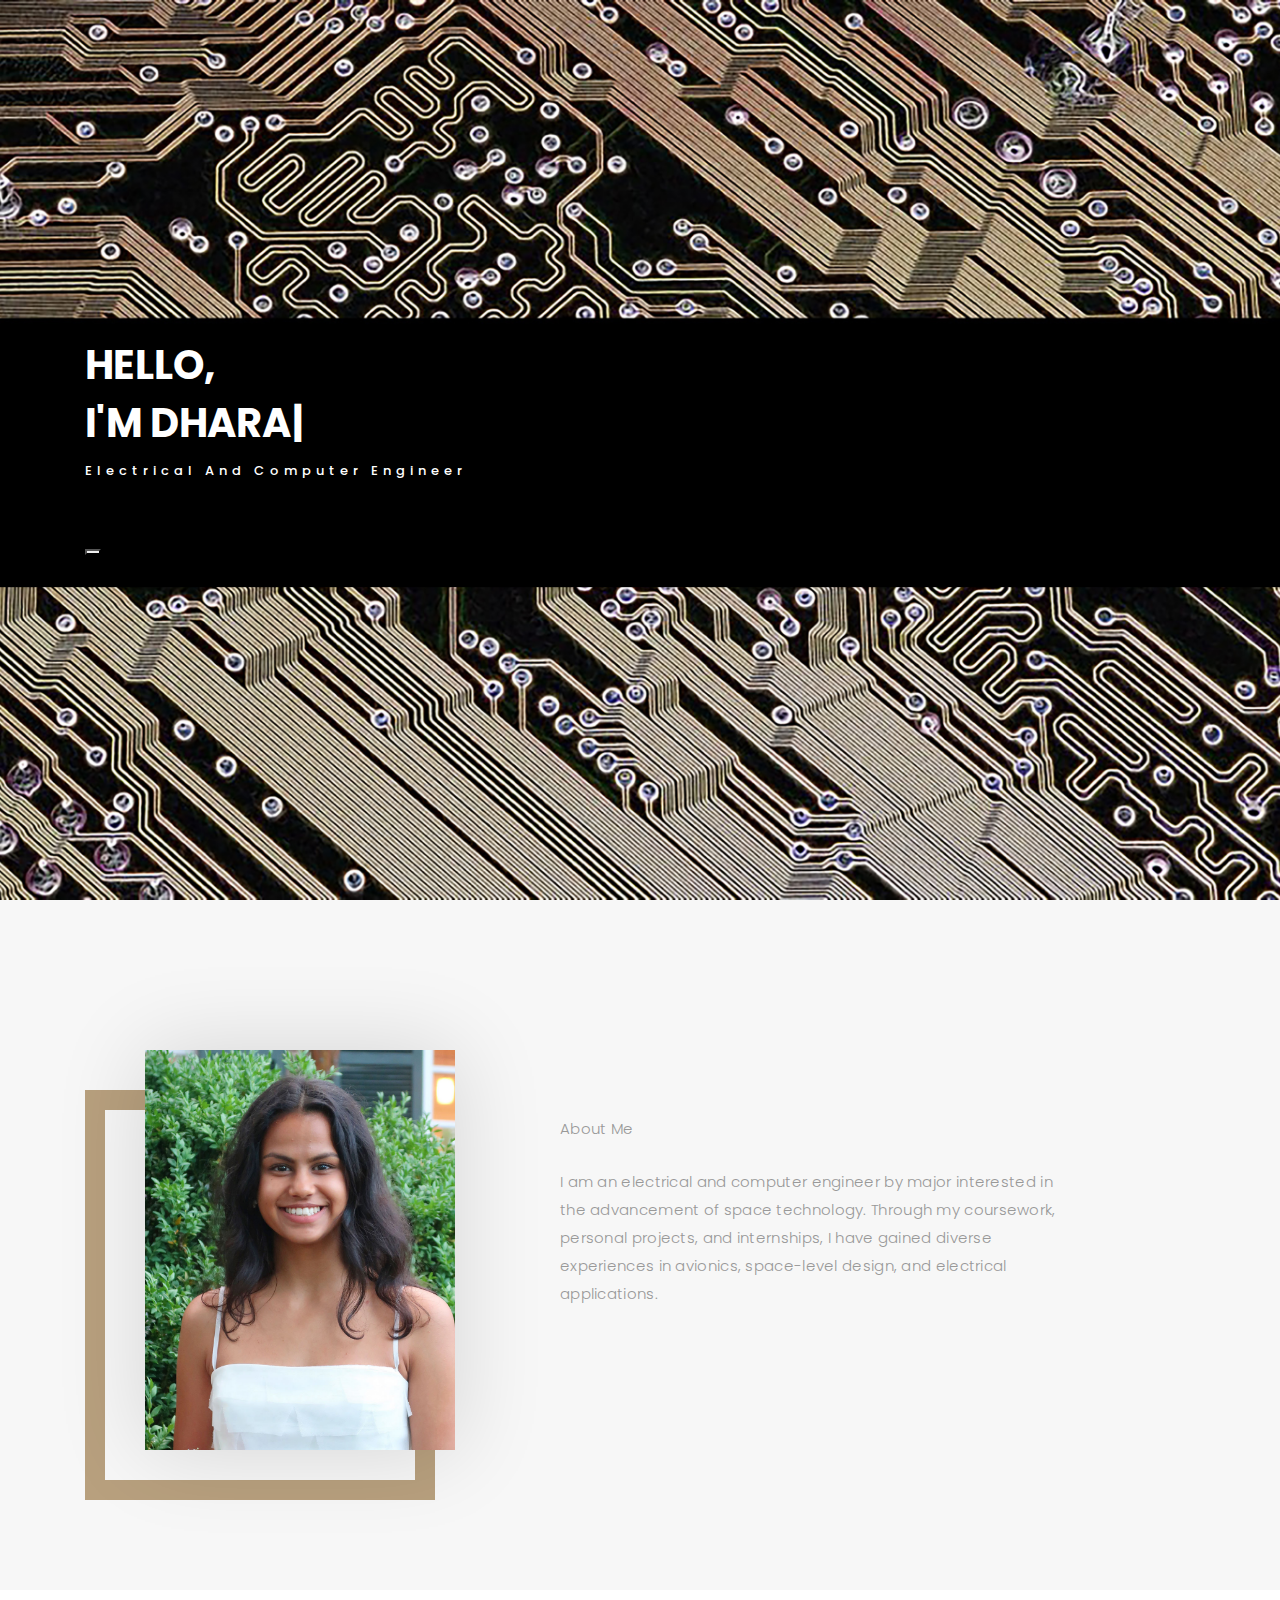
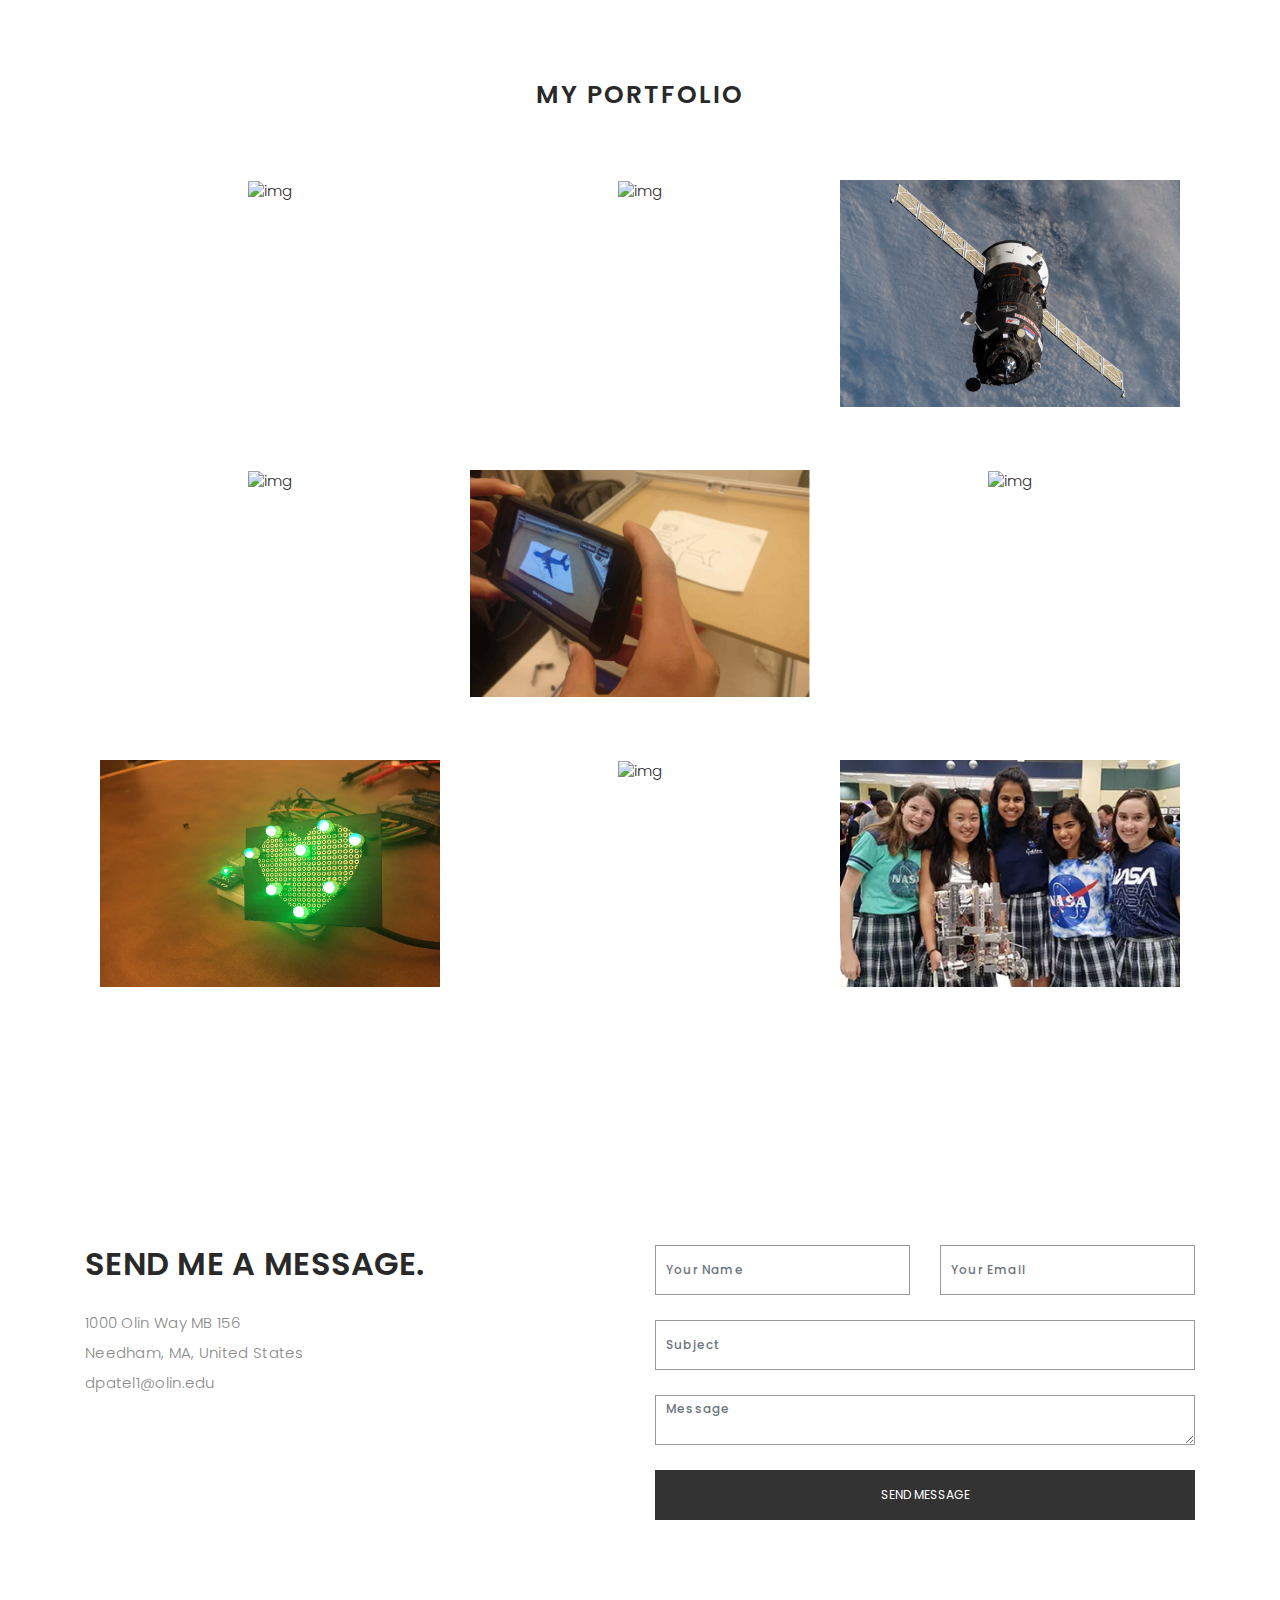
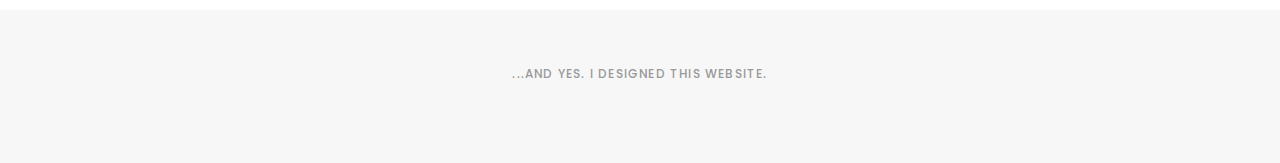
==== docs/index.html @ 44b76f86 "domain test" ====
<!DOCTYPE html>
<html lang="en">

<head>
  <!-- meta -->
  <meta charset="utf-8">
  <meta content="width=device-width, initial-scale=1.0" name="viewport">

  <title>Dhara Patel's Portfolio</title>
  <meta content="" name="keywords">
  <meta content="" name="description">

  <!-- Google Fonts -->
  <link href="https://fonts.googleapis.com/css?family=Poppins:300,300i,400,400i,500,500i,600,600i,700,700i|Playfair+Display:400,400i,700,700i,900,900i" rel="stylesheet">

  <!-- Bootstrap CSS File -->
  <link href="lib/bootstrap/css/bootstrap.min.css" rel="stylesheet">

  <!-- Libraries CSS Files -->
  <link href="lib/owlcarousel/assets/owl.carousel.min.css" rel="stylesheet">
  <link href="lib/magnific-popup/magnific-popup.css" rel="stylesheet">
  <link href="lib/hover/hover.min.css" rel="stylesheet">

  <!-- Main Stylesheet File -->
  <link href="css/style.css" rel="stylesheet">

  <!-- Responsive css -->
  <link href="css/responsive.css" rel="stylesheet">

  <!-- Favicon -->
  <link rel="shortcut icon" href="images/favicon.png">
</head>

<body>

  <!-- start section navbar -->
  <nav id="main-nav">
    <div class="row">
      <div class="container">

        <div class="responsive"><img src="images/logo.png"></img></div>

        <ul class="nav-menu list-unstyled">
          <li><a href="#header" class="smoothScroll">Home</a></li>
          <li><a href="#about" class="smoothScroll">About</a></li>
          <li><a href="#portfolio" class="smoothScroll">Portfolio</a></li>
          <li><a href="#contact" class="smoothScroll">Contact</a></li>
        </ul>

      </div>
    </div>
  </nav>
  <!-- End section navbar -->


  <!-- start section header -->
  <div id="header" class="home">

    <div class="container">
      <div class="header-content">
        <h1>Hello, </h1>
        <h1>I'm <span class="typed"></span></h1>
        <p>Electrical and Computer Engineer</p>

        <div class="services-block">
          <button href="https://www.linkedin.com/in/dhara-p/"><i class="ion-social-linkedin-outline"></i></button>
          <a href="https://github.com/dharaspatel"><i class="ion-social-github-outline"></i></a>
          <a href="https://documentcloud.adobe.com/link/track?uri=urn%3Aaaid%3Ascds%3AUS%3Ab0d28878-2966-45ad-b825-ef24bbb6a9dd"><i class="ion-ios-paper-outline"></i></a>

        </div>
      </div>
    </div>
  </div>
  <!-- End section header -->


  <!-- start section about us -->
  <div id="about" class="paddsection">
    <div class="container">
      <div class="row justify-content-between">

        <div class="col-lg-4 ">
          <div class="div-img-bg">
            <div class="about-img">
              <img src="images/me.jpg" class="img-responsive" alt="me">
            </div>
          </div>
        </div>

        <div class="col-lg-7">
          <div class="about-descr">
            <p class="separator2">About Me</p>
            <p class="separator">I am an electrical and computer engineer by major interested in the
                                 advancement of space technology. Through my coursework, personal
                                 projects, and internships, I have gained diverse experiences in
                                 avionics, space-level design, and electrical applications.</p>
          </div>
        </div>
      </div>
    </div>
  </div>
  <!-- end section about us -->


  <!-- start section portfolio -->
  <div id="portfolio" class="text-center paddsection">

    <div class="container">
      <div class="section-title text-center">
        <h2>My Portfolio</h2>
      </div>
    </div>

    <div class="container">
      <div class="row">
        <div class="col-md-12">


          <div class="portfolio-container">

            <div class="col-lg-4 col-md-6 portfolio-thumbnail all branding uikits webdesign">
              <a class="popup-img" href="images/oem.jpg">
                <img src="images/oem.jpg" alt="img">
              </a>
            </div>

            <div class="col-lg-4 col-md-6 portfolio-thumbnail all mockups uikits photography">
              <a class="popup-img" href="images/thinsat.jpg">
                <img src="images/thinsat.jpg"  alt="img">
              </a>
            </div>

            <div class="col-lg-4 col-md-6 portfolio-thumbnail all branding webdesig photographyn">
              <a class="popup-img" href="images/lessons.jpg">
                <img src="images/lessons.jpg" alt="img">
              </a>
            </div>

            <div class="col-lg-4 col-md-6 portfolio-thumbnail all mockups webdesign photography">
              <a class="popup-img" href="images/vandi.jpg">
                <img src="images/vandi.jpg" alt="img">
              </a>
            </div>

            <div class="col-lg-4 col-md-6 portfolio-thumbnail all branding uikits photography">
              <a class="popup-img" href="images/beamprint.jpg">
                <img src="images/beamprint2.jpg" alt="img">
              </a>
            </div>

            <div class="col-lg-4 col-md-6 portfolio-thumbnail all mockups uikits webdesign">
              <a class="popup-img" href="images/dancingPy.jpg">
                <img src="images/dancingPy.jpg" alt="img">
              </a>
            </div>

            <div class="col-lg-4 col-md-6 portfolio-thumbnail all mockups uikits webdesign">
              <a class="popup-img" href="images/heart.jpg">
                <img src="images/heart.jpg" alt="img">
              </a>
            </div>

            <div class="col-lg-4 col-md-6 portfolio-thumbnail all mockups uikits webdesign">
              <a class="popup-img" href="images/heart.jpg">
                <img src="images/fisk.jpg" alt="img">
              </a>
            </div>

            <div class="col-lg-4 col-md-6 portfolio-thumbnail all mockups uikits webdesign">
              <a class="popup-img" href="images/first.jpg">
                <img src="images/first.jpg" alt="img">
              </a>
            </div>

          </div>
        </div>
      </div>
    </div>

  </div>
  <!-- End section portfolio -->


  <!-- start sectoion contact -->
  <div id="contact" class="paddsection">
    <div class="container">
      <div class="contact-block1">
        <div class="row">

          <div class="col-lg-6">
            <div class="contact-contact">

              <h2 class="mb-30">SEND ME A MESSAGE.</h2>

              <ul class="contact-details">
                <li><span>1000 Olin Way MB 156</span></li>
                <li><span>Needham, MA, United States</span></li>
                <li><span>dpatel1@olin.edu</span></li>
              </ul>

            </div>
          </div>

          <div class="col-lg-6">
            <form action="" method="post" role="form" class="contactForm">
              <div class="row">

                <div id="sendmessage">Your message has been sent. I look forward to getting in touch.</div>
                <div id="errormessage">Please reload and try again.</div>

                <div class="col-lg-6">
                  <div class="form-group contact-block1">
                    <input type="text" name="name" class="form-control" id="name" placeholder="Your Name" data-rule="minlen:4" data-msg="Please enter at least 4 chars" />
                    <div class="validation"></div>
                  </div>
                </div>

                <div class="col-lg-6">
                  <div class="form-group">
                    <input type="email" class="form-control" name="email" id="email" placeholder="Your Email" data-rule="email" data-msg="Please enter a valid email" />
                    <div class="validation"></div>
                  </div>
                </div>

                <div class="col-lg-12">
                  <div class="form-group">
                    <input type="text" class="form-control" name="subject" id="subject" placeholder="Subject" data-rule="minlen:4" data-msg="Please enter at least 8 chars of subject" />
                    <div class="validation"></div>
                  </div>
                </div>

                <div class="col-lg-12">
                  <div class="form-group">
                    <textarea class="form-control" name="message" rows="12" data-rule="required" data-msg="Please write something for us" placeholder="Message"></textarea>
                    <div class="validation"></div>
                  </div>
                </div>

                <div class="col-lg-12">
                  <input type="submit" class="btn btn-defeault btn-send" value="Send message">
                </div>

              </div>
            </form>
          </div>
        </div>
      </div>
    </div>
  </div>
  <!-- start sectoion contact -->


  <!-- start section footer -->
  <div id="footer" class="text-center">
    <div class="container">
          <p>...and yes. I designed this website.
      </div>

    </div>
  </div>
  <!-- End section footer -->

  <!-- JavaScript Libraries -->
  <script src="lib/jquery/jquery.min.js"></script>
  <script src="lib/jquery/jquery-migrate.min.js"></script>
  <script src="lib/bootstrap/js/bootstrap.bundle.min.js"></script>
  <script src="lib/typed/typed.js"></script>
  <script src="lib/owlcarousel/owl.carousel.min.js"></script>
  <script src="lib/magnific-popup/magnific-popup.min.js"></script>
  <script src="lib/isotope/isotope.pkgd.min.js"></script>

  <!-- Contact Form JavaScript File -->
  <script src="contactform/contactform.js"></script>

  <!-- Template Main Javascript File -->
  <script src="js/main.js"></script>

</body>

</html>
---- docs/css/style.css ----
/*
  Theme Name: Folio
  Theme URL: https://bootstrapmade.com/folio-bootstrap-portfolio-template/
  Author: BootstrapMade.com
  Author URL: https://bootstrapmade.com
*/

/*  General Styling
/*-----------------------------------------------------------------------------------*/

body {
  background: #ffffff;
  color: #898989;
  font-family: 'Poppins', helvetica;
  font-size: 15px;
  font-weight: 300;
  line-height: 20px;
  letter-spacing: 0.02em;
  overflow-x: hidden;
  margin: 0 auto;
  padding: 0;
  -moz-box-sizing: border-box;
  -ms-box-sizing: border-box;
  -o-box-sizing: border-box;
  -webkit-box-sizing: border-box;
  box-sizing: border-box;
}

h1, h2, h3, h4, h5, h6 {
  margin: 0;
}

h2 {
  color: #292929;
  font-weight: 600;
}

h4 {
  color: #292929;
  font-size: 14px;
  font-weight: 600;
}

a {
  color: #292929;
  text-decoration: none !important;
  -moz-transition: all 0.5s ease-in-out 0s;
  -ms-transition: all 0.5s ease-in-out 0s;
  -o-transition: all 0.5s ease-in-out 0s;
  -webkit-transition: all 0.5s ease-in-out 0s;
  transition: all 0.5s ease-in-out 0s;
}

a:hover {
  -moz-transition: all 0.5s ease-in-out 0s;
  -ms-transition: all 0.5s ease-in-out 0s;
  -o-transition: all 0.5s ease-in-out 0s;
  -webkit-transition: all 0.5s ease-in-out 0s;
  transition: all 0.5s ease-in-out 0s;
}

a:hover, a:focus {
  color: #b8a07e;
  text-decoration: underline;
}

nav ul li a {
  padding: 2px 0 0 0;
  position: relative;
  display: block;
  font-size: 12px;
  color: #999999;
  letter-spacing: 0.1em;
  font-weight: 500;
  line-height: 14px;
  text-transform: uppercase;
  -moz-transition: all 0.5s ease-in-out 0s;
  -ms-transition: all 0.5s ease-in-out 0s;
  -o-transition: all 0.5s ease-in-out 0s;
  -webkit-transition: all 0.5s ease-in-out 0s;
  transition: all 0.5s ease-in-out 0s;
}

p {
  margin: 25px 0;
  padding: 0;
  font-size: 15px;
  color: #999999;
  line-height: 28px;
}

::-moz-selection {
  background: #b8a07e;
  color: #fff;
}

::selection {
  background: #b8a07e;
  color: #fff;
}

.btn {
  background: #333;
  border: medium none;
  border-radius: 0;
  color: #fff;
  font-size: 12px;
  height: 50px;
  line-height: 50px;
  padding: 0 30px;
  text-transform: uppercase;
}

.btn:hover, .btn:focus {
  color: #fff;
}

.padDiv {
  padding: 30px 20px;
}

.section-title {
  margin-bottom: 70px;
}

.section-title h2 {
  font-size: 25px;
  letter-spacing: 2px;
  text-transform: uppercase;
}

.form-control {
  background-color: transparent;
  border: 1px solid #999;
  border-radius: 0;
  color: #999999;
  font-size: 12px;
  font-weight: 500;
  height: 50px;
  letter-spacing: 0.1em;
  padding-left: 10px;
  margin: 0 0 25px 0;
  line-height: 14px;
  
}

.form-control:focus {
  box-shadow: none;
  outline: 0 none;
}

.paddsection {
  padding-top: 90px;
  padding-bottom: 90px;
}

.paddsections {
  padding-top: 90px;
  padding-bottom: 90px !important;
}

.hvr-shutter-in-horizontal::before {
  background: #333;
}

.hvr-shutter-in-horizontal:hover {
  background: #b8a07e;
}

.mb-30 {
  margin-bottom: 30px;
}

/*-----------------------------------------------------------------------------------*/
/*  Navbar Top
/*-----------------------------------------------------------------------------------*/

nav {
  position: fixed;
  background: #fff;
  z-index: 1000;
  width: 100%;
  padding: 20px;
  display: none;
  -webkit-box-shadow: 0px 2px 92px 0px rgba(0, 0, 0, 0.18);
  -moz-box-shadow: 0px 2px 92px 0px rgba(0, 0, 0, 0.18);
  box-shadow: 0px 2px 92px 0px rgba(0, 0, 0, 0.18);
}

.nav-menu {
  float: right;
  line-height: 32px;
  margin-bottom: 0;
  padding-top: 16px;
}

nav ul li {
  float: left;
  margin-right: 15px;
  font-family: 'Poppins', sans-serif;
  font-size: 14px;
  margin-left: 40px;
}

nav ul li a {
  padding: 2px 0 0 0;
  position: relative;
  display: block;
  font-size: 14px;
  color: #999999;
  font-family: 'Poppins', helvetica;
  font-weight: 500;
  line-height: 16px;
  text-transform: uppercase;
  letter-spacing: 0.02em;
  text-transform: capitalize;
}

.logo {
  float: left;
}

.logo img {
  width: 100px;
  height: 50px;
}

.responsive {
  display: none;
  font-size: 23px;
}

.active {
  color: #afafaf;
}

/*----------------------------------------------------------------------------------*/
/*  Header
/*-----------------------------------------------------------------------------------*/

#header {
  background: url("../images/home-bg.jpg") repeat scroll center center / cover;
  height: 100vh;
  width: 100%;
}


#header .header-content {
  height: 100vh;
  text-align: left;
  width: 100%;
  display: flex;
  justify-content: center;
  flex-direction: column;
}

.header-content h1 {
  font-size: 40px;
  font-weight: 700;
  margin-bottom: 10px;
  text-transform: uppercase;
  color: #fff;
}

.header-content p {
  font-size: 13px;
  letter-spacing: 5px;
  margin-top: 0;
  margin-bottom: 30px;
  text-transform: capitalize;
  color: #fff;
  font-weight: 500;
}

.header-content .list-social li {
  float: left;
  margin-right: 20px;
}

.header-content .list-social li i {
  color: #fff;
  font-size: 15px;
}

/*-----------------------------------------------------------------------------------*/
/*  Aout-us
/*-----------------------------------------------------------------------------------*/

#about {
  width: 100%;
  height: auto;
  background: #f7f7f7;
  padding-top: 190px;
}

#about .div-img-bg {
  padding-bottom: 30px;
  border: 20px solid #b8a07e;
}

#about .div-img-bg .about-img img {
  width: 100%;
  box-shadow: 0px 0px 85px 0px rgba(0, 0, 0, 0.14);
  margin-top: -60px;
  margin-left: 40px;
  height: 400px;
  object-fit: cover;
}

#about .about-descr .p-heading {
  font-family: 'Playfair Display', serif;
  font-size: 28px;
  text-align: left;
}

#about .about-descr .separator {
  max-width: 80%;
  margin-bottom: 0;
  text-align: left;
}

/*-----------------------------------------------------------------------------------*/
/*   Services
/*-----------------------------------------------------------------------------------*/

#services {
  background: #f7f7f7;
  position: relative;
  padding-bottom: 80px;
}

.owl-item {
  float: left;
}
.services-block span {
  margin: 10px 0;
  position: relative;
  font-size: 13px;
  color: #292929;
  letter-spacing: 0.1em;
  font-weight: 500;
  text-transform: uppercase;
  display: block;
}

.services-block .separator {
  margin: 0;
  font-size: 13px;
  line-height: 22px;
}

.services-block i {
  font-size: 44px;
  color: #b8a07e;
  line-height: 44px;
}


.services-carousel  .owl-stage-outer {
  overflow: hidden;
}

.services-carousel .owl-dots {
  margin-top: 5px;
  text-align: center;
}

.services-carousel .owl-dot {
  display: inline-block;
  margin: 0 5px;
  width: 12px !important;
  height: 12px !important;
  border-radius: 50%;
  border: 0;
  padding: 0 !important;
  background-color: #ddd;
  cursor: pointer;
}

.services-carousel .owl-dot.active {
  background-color: #b8a07e;
}

.owl-nav {
  display: none;
}


/*-----------------------------------------------------------------------------------*/
/*  Portfolio
/*-----------------------------------------------------------------------------------*/

#portfolio {
  position: relative;
  padding-bottom: 50px;
}

#portfolio .portfolio-list {
  margin-bottom: 50px;
}

#portfolio .portfolio-list .nav {
  display: inline-block;
  margin: 0;
}

#portfolio .portfolio-list .nav li {
  margin: 0 40px 0 0;
  float: left;
  font-size: 14px;
  color: #999999;
  line-height: 16px;
  cursor: pointer;
  font-family: 'Poppins', helvetica;
  font-weight: 500;
  letter-spacing: 0.02em;
  text-transform: capitalize;
  -moz-transition: all 0.5s ease-in-out 0s;
  -ms-transition: all 0.5s ease-in-out 0s;
  -o-transition: all 0.5s ease-in-out 0s;
  -webkit-transition: all 0.5s ease-in-out 0s;
  transition: all 0.5s ease-in-out 0s;
}

#portfolio .portfolio-list .nav li:hover, #portfolio .portfolio-list .nav li.filter-active  {
  color: #b8a07e;
  -moz-transition: all 0.5s ease-in-out 0s;
  -ms-transition: all 0.5s ease-in-out 0s;
  -o-transition: all 0.5s ease-in-out 0s;
  -webkit-transition: all 0.5s ease-in-out 0s;
  transition: all 0.5s ease-in-out 0s;
}

#portfolio .portfolio-container {
  display: inline-block;
  margin-bottom: 50px;
  width: 100%;
}

.portfolio-thumbnail {
  margin-bottom: 30px;
  overflow: hidden;
  min-height: 260px;
}

.portfolio-thumbnail img {
  max-width: 100%;
}

/*-----------------------------------------------------------------------------------*/
/*  Journal
/*-----------------------------------------------------------------------------------*/

#journal,  #journal-blog {
  height: auto;
  width: 100%;
  background: #f7f7f7;
  padding-bottom: 60px;
  position: relative;
}

#journal-blog {
  background: #fff;
  padding-bottom: 30px;
}

#journal .journal-block {
  display: inline-block;
  height: auto;
  width: 100%;
}

#journal .journal-block .journal-info {
  position: relative;
}

.journal-block .journal-info img {
  max-width: 100%;
}

.journal-block .journal-info .journal-txt {
  padding: 25px 0px;
  position: relative;
}

.journal-block .journal-info .journal-txt h4 a {
  display: block;
  font-size: 19px;
  line-height: 24px;
  margin: 0 0 13px 0;
  font-weight: 500;
  color: #292929;
  -moz-transition: all 0.5s ease-in-out 0s;
  -ms-transition: all 0.5s ease-in-out 0s;
  -o-transition: all 0.5s ease-in-out 0s;
  -webkit-transition: all 0.5s ease-in-out 0s;
  transition: all 0.5s ease-in-out 0s;
}

.journal-block .journal-info .journal-txt h4 a:hover {
  color: #b8a07e;
  -moz-transition: all 0.5s ease-in-out 0s;
  -ms-transition: all 0.5s ease-in-out 0s;
  -o-transition: all 0.5s ease-in-out 0s;
  -webkit-transition: all 0.5s ease-in-out 0s;
  transition: all 0.5s ease-in-out 0s;
}

.journal-block .journal-info .journal-txt p {
  margin: 0;
  font-size: 14px;
  line-height: 24px;
}

/*-----------------------------------------------------------------------------------*/
/*  Contact
/*-----------------------------------------------------------------------------------*/

#contact {
  height: auto;
  width: 100%;
}

.contact-details {
  list-style: none;
  margin: 0;
  padding: 0;
}

.contact-details li {
  padding-bottom: 10px;
}

#contact input, #contact textarea {
  width: 100%;
}


#contact  #sendmessage {
  color: #18d26e;
  border: 1px solid #18d26e;
  display: none;
  text-align: center;
  padding: 15px;
  font-weight: 600;
  margin: 15px;
}

#contact  #errormessage {
  color: red;
  display: none;
  border: 1px solid red;
  text-align: center;
  padding: 15px;
  font-weight: 600;
  margin: 15px;
}

#contact #sendmessage.show, #contact #errormessage.show, #contact .show {
  display: block;
}

#contact .validation {
  color: red;
  display: none;
  margin: 0 0 20px;
  font-weight: 400;
  font-size: 13px;
}

/*-----------------------------------------------------------------------------------*/
/*  Footer
/*-----------------------------------------------------------------------------------*/

#footer {
  background: #f7f7f7;
  padding-top: 50px;
  padding-bottom: 50px;
}

#footer .socials-media {
  width: 100%;
}

#footer .socials-media ul {
  display: inline-block;
  float: none;
  margin: 0 0 20px 0;
}

#footer .socials-media ul li {
  float: left;
  margin-left: 10px;
  margin-right: 10px;
}

#footer .socials-media ul li a {
  font-size: 24px;
  color: #999;
  letter-spacing: 0.1em;
  font-weight: 500;
  background: transparent;
  text-transform: uppercase;
  -moz-transition: all 0.5s ease-in-out 0s;
  -ms-transition: all 0.5s ease-in-out 0s;
  -o-transition: all 0.5s ease-in-out 0s;
  -webkit-transition: all 0.5s ease-in-out 0s;
  transition: all 0.5s ease-in-out 0s;
}

#footer .socials-media ul li a:hover {
  color: #b8a07e;
  -moz-transition: all 0.5s ease-in-out 0s;
  -ms-transition: all 0.5s ease-in-out 0s;
  -o-transition: all 0.5s ease-in-out 0s;
  -webkit-transition: all 0.5s ease-in-out 0s;
  transition: all 0.5s ease-in-out 0s;
}

#footer p {
  font-size: 12px;
  letter-spacing: 0.1em;
  font-weight: 500;
  margin-top: 0;
  text-transform: uppercase;
}

.credits {
  font-size: 13px;
}
---- docs/css/responsive.css ----
/** Width between 1200x to 0
 *  ~~~~~~~~~~~~~~~~~~~~~~~~~~~~~~~~~~~~
 */

@media (min-width: 1200px) {

}

/** Width between 992px to 1199px
 *  ~~~~~~~~~~~~~~~~~~~~~~~~~~~~~~~~~~~~
 */

@media (min-width: 992px) and (max-width: 1199px) {
  
}

/** Width between 768px to 991px
 *  ~~~~~~~~~~~~~~~~~~~~~~~~~~~~~~~~~~~~
 */

@media (min-width: 768px) and (max-width: 991px) {
  /* Navbar */
  nav {
    padding: 10px 15px;
  }
  .nav-menu {
    margin-top: 40px;
    display: none;
    float: none;
    width: 100%;
  }
  .nav-menu li {
    float: none;
    width: 100%;
    text-align: center;
    border-top: 1px solid #f7f7f7;
    line-height: 45px;
    margin-left: 0;
    padding-top: 10px;
    padding-bottom: 10px;
  }
  .responsive {
    float: right;
    padding-top: 15px;
    display: block;
  }
  /* About */
  .head-info .header-content .cmaster h1 {
    font-size: 32px;
  }
  #about .div-img-bg {
    padding: 0;
  }
  #about .div-img-bg .about-img img {
    margin-top: 0%;
    margin-left: calc(0% - 0px);
  }
  #about .about-descr .p-heading {
    font-size: 20px;
  }
  #about .about-descr .separator {
    max-width: 100%;
    margin-bottom: 0;
  }
  /* portfolio */
  #portfolio .portfolio-list .nav li {
    float: none;
    margin: 20px;
    display: inline-block;
  }
  /* journal */
  #journal .journal-block .journal-info {
    margin-bottom: 30px;
  }
  /* Contact */
  .contact-contact {
    margin-bottom: 30px;
  }
  /* Footer */
  #footer .socials-media ul li {
    margin-right: 0;
    margin-left: 0;
    float: none;
    display: inline-block;
  }
}

/** Width between 767px to 0
 *  ~~~~~~~~~~~~~~~~~~~~~~~~~~~~~~~~~~~~
 */

@media (max-width: 767px) {
  /* Navbar */
  nav {
    padding: 20px 15px;
  }
  .nav-menu {
    margin-top: 40px;
    display: none;
    float: none;
    width: 100%;
  }
  .nav-menu li {
    float: none;
    width: 100%;
    text-align: center;
    border-top: 1px solid #f7f7f7;
    line-height: 45px;
    margin-left: 0;
    padding-top: 10px;
    padding-bottom: 10px;
  }
  .responsive {
    float: right;
    padding-top: 15px;
    display: block;
  }
  /* About */
  .head-info .header-content h1 {
    font-size: 32px;
  }
  #about .div-img-bg {
    padding: 0;
  }
  #about .div-img-bg .about-img img {
    margin-top: 0%;
    margin-left: calc(0% - 0px);
  }
  #about .about-descr .p-heading {
    font-size: 20px;
  }
  #about .about-descr .separator {
    max-width: 100%;
    margin-bottom: 0;
  }
  /* portfolio */
  #portfolio .portfolio-list .nav li {
    float: none;
    margin: 20px;
    display: inline-block;
  }
  /* journal */
  #journal .journal-block .journal-info {
    margin-bottom: 30px;
  }
  /* Contact */
  .contact-contact {
    margin-bottom: 30px;
  }
  /* Footer */
  #footer .socials-media ul li {
    margin-right: 0;
    margin-left: 0;
    float: none;
    display: inline-block;
  }
}

/** Width between 600px to 0
 *  ~~~~~~~~~~~~~~~~~~~~~~~~~~~~~~~~~~~~
 */

@media (max-width: 600px) {
  /* Navbar */
  nav {
    padding: 20px 15px;
  }
  .nav-menu {
    margin-top: 40px;
    display: none;
    float: none;
    width: 100%;
  }
  .nav-menu li {
    float: none;
    width: 100%;
    text-align: center;
    border-top: 1px solid #f7f7f7;
    line-height: 45px;
    margin-left: 0;
    padding-top: 10px;
    padding-bottom: 10px;
  }
  .responsive {
    float: right;
    padding-top: 15px;
    display: block;
  }
  /* About */
  .head-info .header-content h1 {
    font-size: 32px;
  }
  #about .div-img-bg {
    padding: 0;
  }
  #about .div-img-bg .about-img img {
    margin-top: 0%;
    margin-left: calc(0% - 0px);
  }
  #about .about-descr .p-heading {
    font-size: 20px;
  }
  #about .about-descr .separator {
    max-width: 100%;
    margin-bottom: 0;
  }
  /* portfolio */
  #portfolio .portfolio-list .nav li {
    float: none;
    margin: 10px;
    display: inline-block;
  }
  /* journal */
  #journal .journal-block .journal-info {
    margin-bottom: 30px;
  }
  /* Contact */
  .contact-contact {
    margin-bottom: 30px;
  }
  /* Footer */
  #footer .socials-media ul li {
    margin-right: 0;
    margin-left: 0;
    float: none;
    display: inline-block;
  }
}

/** Width between 480px to 0
 *  ~~~~~~~~~~~~~~~~~~~~~~~~~~~~~~~~~~~~
 */

@media (max-width: 480px) {
  /* Navbar */
  nav {
    padding: 20px 15px;
  }
  .nav-menu {
    margin-top: 40px;
    display: none;
    float: none;
    width: 100%;
  }
  .nav-menu li {
    float: none;
    width: 100%;
    text-align: center;
    border-top: 1px solid #f7f7f7;
    line-height: 45px;
    margin-left: 0;
    padding-top: 10px;
    padding-bottom: 10px;
  }
  .responsive {
    float: right;
    padding-top: 15px;
    display: block;
  }
  /* About */
  .head-info .header-content h1 {
    font-size: 32px;
  }
  #about .div-img-bg {
    padding: 0;
  }
  #about .div-img-bg .about-img img {
    margin-top: 0%;
    margin-left: calc(0% - 0px);
  }
  #about .about-descr .p-heading {
    font-size: 20px;
  }
  #about .about-descr .separator {
    max-width: 100%;
    margin-bottom: 0;
  }
  /* portfolio */
  #portfolio .portfolio-list .nav li {
    float: none;
    margin: 20px;
  }
  /* journal */
  #journal .journal-block .journal-info {
    margin-bottom: 30px;
  }
  /* Contact */
  .contact-contact {
    margin-bottom: 30px;
  }
  /* Footer */
  #footer .socials-media ul li {
    margin-right: 0;
    margin-left: 0;
    float: none;
    display: inline-block;
  }
}

/** Width between 320px to 0
 *  ~~~~~~~~~~~~~~~~~~~~~~~~~~~~~~~~~~~~
 */

@media (max-width: 320px) {
  /* Navbar */
  nav {
    padding: 20px 15px;
  }
  .nav-menu {
    margin-top: 40px;
    display: none;
    float: none;
    width: 100%;
  }
  .nav-menu li {
    float: none;
    width: 100%;
    text-align: center;
    border-top: 1px solid #f7f7f7;
    line-height: 45px;
    margin-left: 0;
    padding-top: 10px;
    padding-bottom: 10px;
  }
  .responsive {
    float: right;
    padding-top: 15px;
    display: block;
  }
  /* About */
  .head-info .header-content h1 {
    font-size: 32px;
  }
  #about .div-img-bg {
    padding: 0;
  }
  #about .div-img-bg .about-img img {
    margin-top: 0%;
    margin-left: calc(0% - 0px);
  }
  #about .about-descr .p-heading {
    font-size: 20px;
  }
  #about .about-descr .separator {
    max-width: 100%;
    margin-bottom: 0;
  }
  /* portfolio */
  #portfolio .portfolio-list .nav li {
    float: none;
    margin: 20px;
  }
  /* journal */
  #journal .journal-block .journal-info {
    margin-bottom: 30px;
  }
  /* Contact */
  .contact-contact {
    margin-bottom: 30px;
  }
  /* Footer */
  #footer .socials-media ul li {
    margin-right: 0;
    margin-left: 0;
    float: none;
    display: inline-block;
  }
  /* Single page */
  .entry-comments-body span {
    display: inline-block;
    margin-right: 0;
  }
}
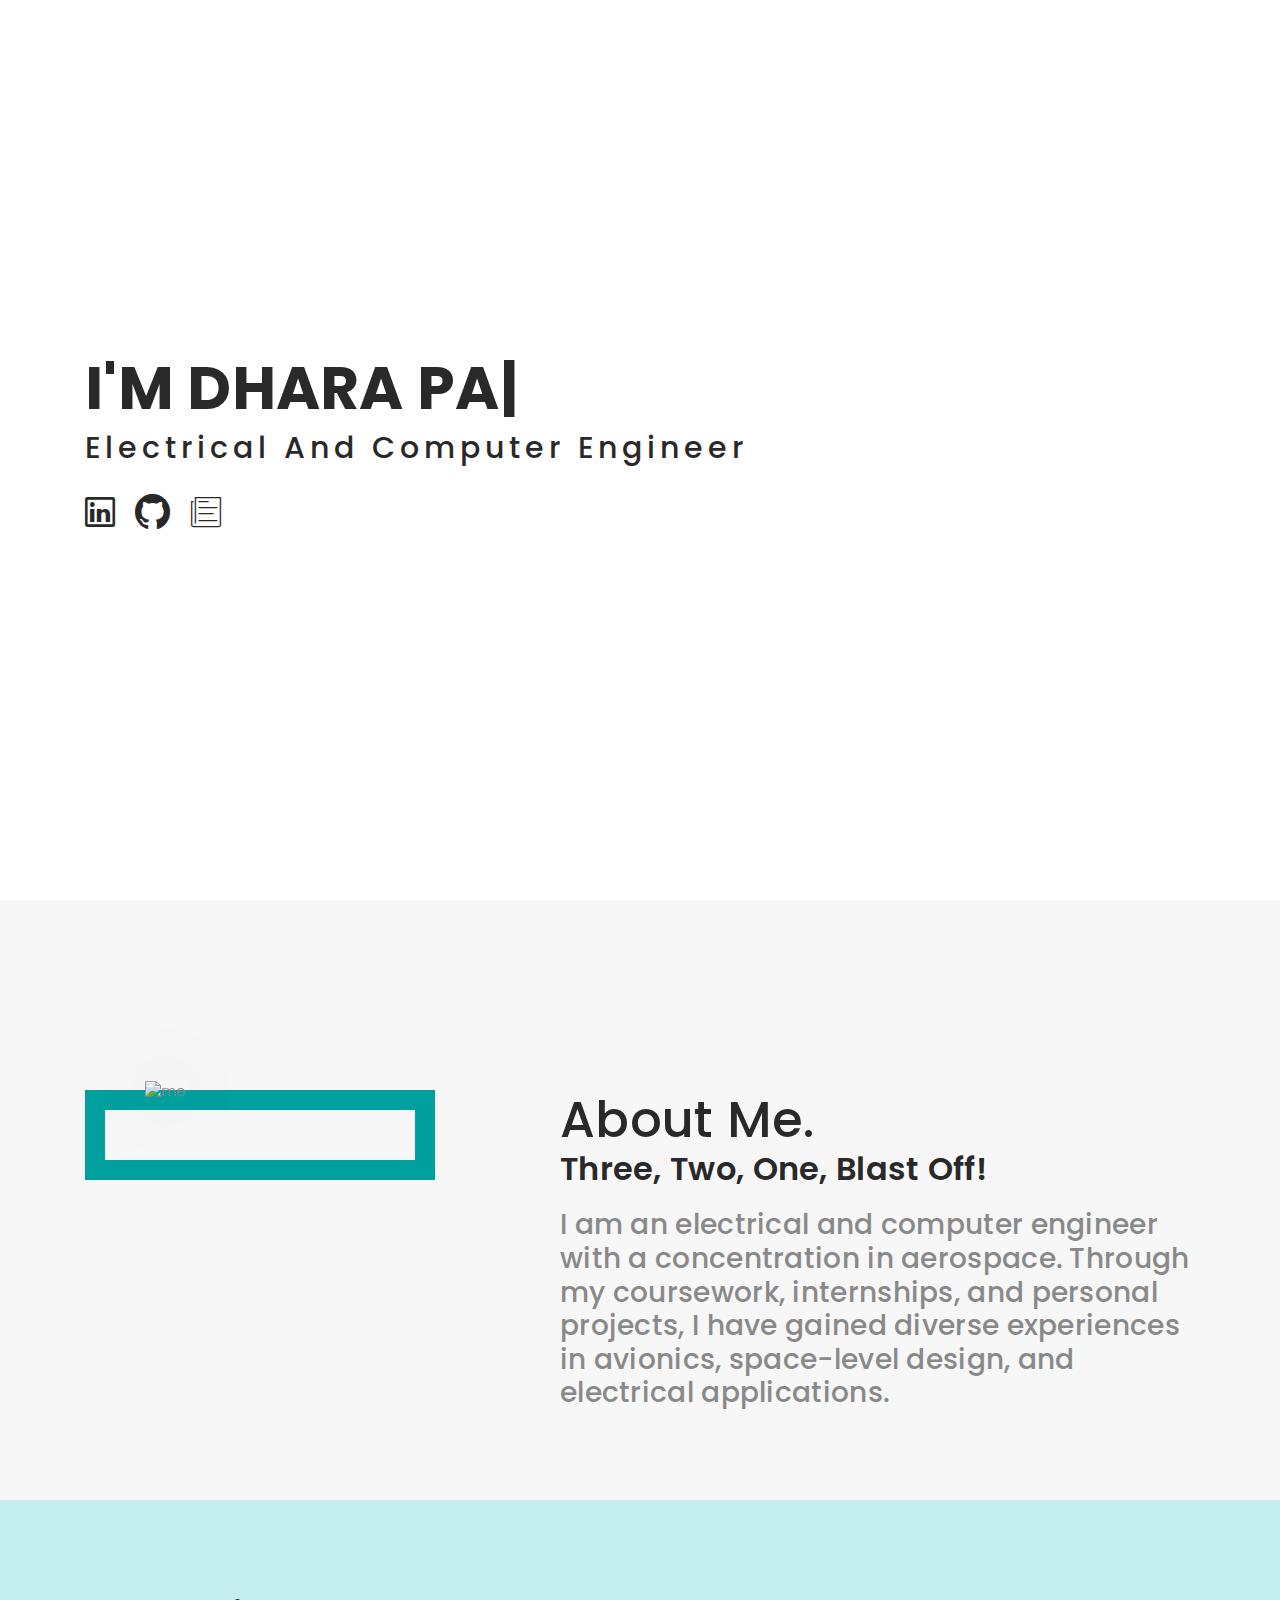
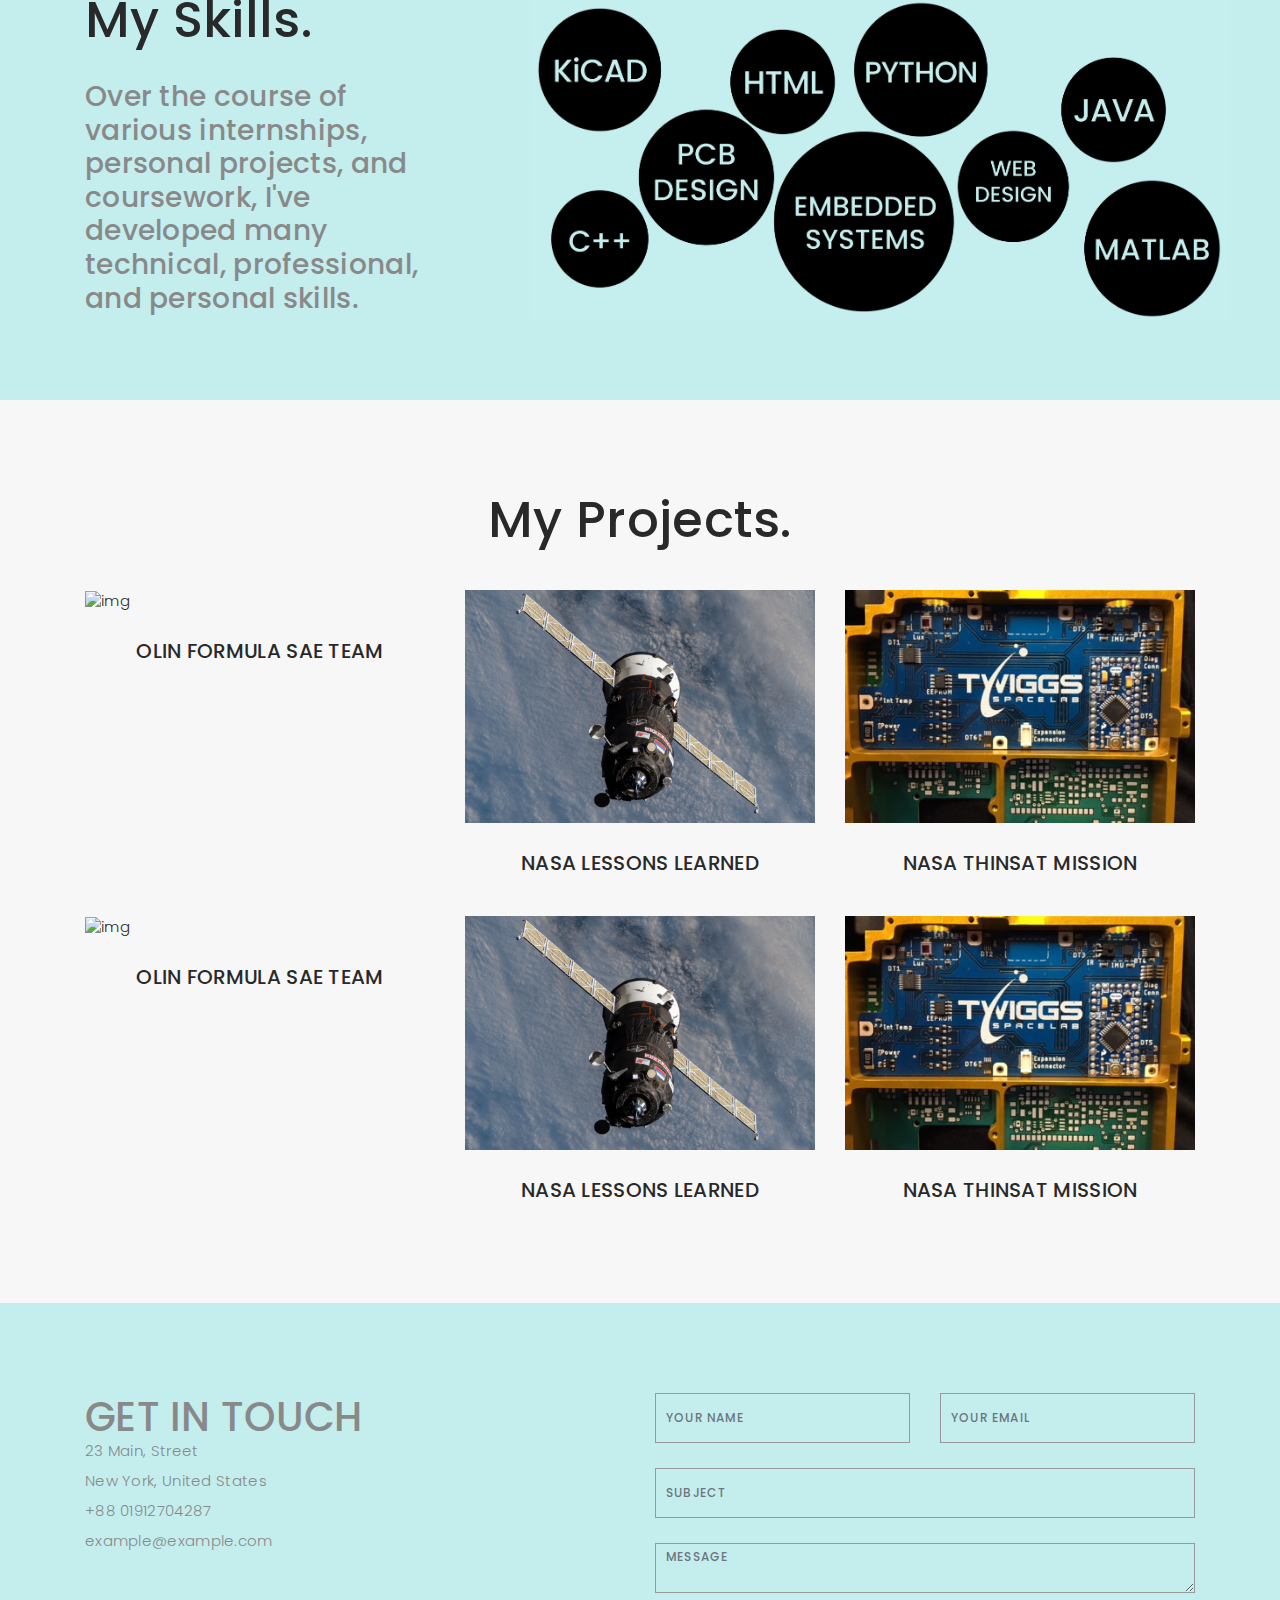
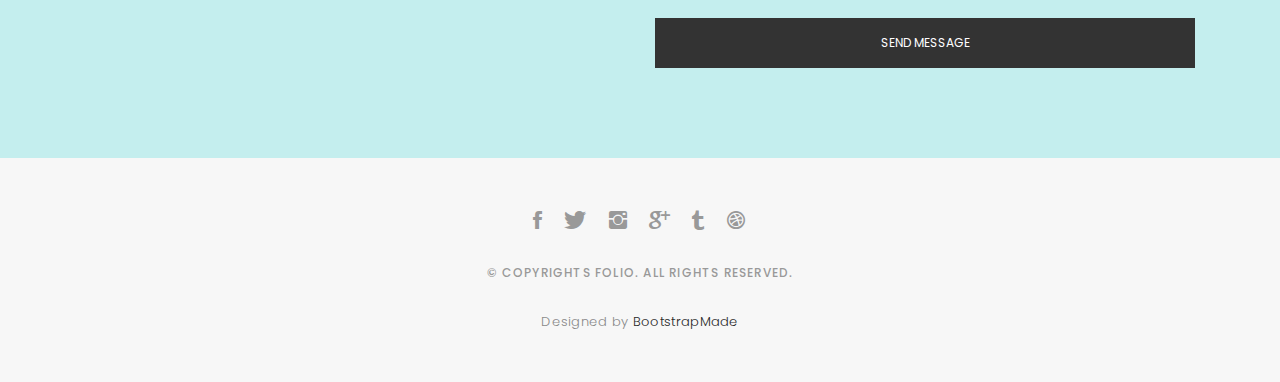
==== commit 4cbac16a: "rev2 day 1" ====
--- a/docs/index.html
+++ b/docs/index.html
@@ -1,280 +1,346 @@
-<!DOCTYPE html>
-<html lang="en">
-
-<head>
-  <!-- meta -->
-  <meta charset="utf-8">
-  <meta content="width=device-width, initial-scale=1.0" name="viewport">
-
-  <title>Dhara Patel's Portfolio</title>
-  <meta content="" name="keywords">
-  <meta content="" name="description">
-
-  <!-- Google Fonts -->
-  <link href="https://fonts.googleapis.com/css?family=Poppins:300,300i,400,400i,500,500i,600,600i,700,700i|Playfair+Display:400,400i,700,700i,900,900i" rel="stylesheet">
-
-  <!-- Bootstrap CSS File -->
-  <link href="lib/bootstrap/css/bootstrap.min.css" rel="stylesheet">
-
-  <!-- Libraries CSS Files -->
-  <link href="lib/owlcarousel/assets/owl.carousel.min.css" rel="stylesheet">
-  <link href="lib/magnific-popup/magnific-popup.css" rel="stylesheet">
-  <link href="lib/hover/hover.min.css" rel="stylesheet">
-
-  <!-- Main Stylesheet File -->
-  <link href="css/style.css" rel="stylesheet">
-
-  <!-- Responsive css -->
-  <link href="css/responsive.css" rel="stylesheet">
-
-  <!-- Favicon -->
-  <link rel="shortcut icon" href="images/favicon.png">
-</head>
-
-<body>
-
-  <!-- start section navbar -->
-  <nav id="main-nav">
-    <div class="row">
-      <div class="container">
-
-        <div class="responsive"><img src="images/logo.png"></img></div>
-
-        <ul class="nav-menu list-unstyled">
-          <li><a href="#header" class="smoothScroll">Home</a></li>
-          <li><a href="#about" class="smoothScroll">About</a></li>
-          <li><a href="#portfolio" class="smoothScroll">Portfolio</a></li>
-          <li><a href="#contact" class="smoothScroll">Contact</a></li>
-        </ul>
-
-      </div>
-    </div>
-  </nav>
-  <!-- End section navbar -->
-
-
-  <!-- start section header -->
-  <div id="header" class="home">
-
-    <div class="container">
-      <div class="header-content">
-        <h1>Hello, </h1>
-        <h1>I'm <span class="typed"></span></h1>
-        <p>Electrical and Computer Engineer</p>
-
-        <div class="services-block">
-          <button href="https://www.linkedin.com/in/dhara-p/"><i class="ion-social-linkedin-outline"></i></button>
-          <a href="https://github.com/dharaspatel"><i class="ion-social-github-outline"></i></a>
-          <a href="https://documentcloud.adobe.com/link/track?uri=urn%3Aaaid%3Ascds%3AUS%3Ab0d28878-2966-45ad-b825-ef24bbb6a9dd"><i class="ion-ios-paper-outline"></i></a>
-
-        </div>
-      </div>
-    </div>
-  </div>
-  <!-- End section header -->
-
-
-  <!-- start section about us -->
-  <div id="about" class="paddsection">
-    <div class="container">
-      <div class="row justify-content-between">
-
-        <div class="col-lg-4 ">
-          <div class="div-img-bg">
-            <div class="about-img">
-              <img src="images/me.jpg" class="img-responsive" alt="me">
-            </div>
-          </div>
-        </div>
-
-        <div class="col-lg-7">
-          <div class="about-descr">
-            <p class="separator2">About Me</p>
-            <p class="separator">I am an electrical and computer engineer by major interested in the
-                                 advancement of space technology. Through my coursework, personal
-                                 projects, and internships, I have gained diverse experiences in
-                                 avionics, space-level design, and electrical applications.</p>
-          </div>
-        </div>
-      </div>
-    </div>
-  </div>
-  <!-- end section about us -->
-
-
-  <!-- start section portfolio -->
-  <div id="portfolio" class="text-center paddsection">
-
-    <div class="container">
-      <div class="section-title text-center">
-        <h2>My Portfolio</h2>
-      </div>
-    </div>
-
-    <div class="container">
-      <div class="row">
-        <div class="col-md-12">
-
-
-          <div class="portfolio-container">
-
-            <div class="col-lg-4 col-md-6 portfolio-thumbnail all branding uikits webdesign">
-              <a class="popup-img" href="images/oem.jpg">
-                <img src="images/oem.jpg" alt="img">
-              </a>
-            </div>
-
-            <div class="col-lg-4 col-md-6 portfolio-thumbnail all mockups uikits photography">
-              <a class="popup-img" href="images/thinsat.jpg">
-                <img src="images/thinsat.jpg"  alt="img">
-              </a>
-            </div>
-
-            <div class="col-lg-4 col-md-6 portfolio-thumbnail all branding webdesig photographyn">
-              <a class="popup-img" href="images/lessons.jpg">
-                <img src="images/lessons.jpg" alt="img">
-              </a>
-            </div>
-
-            <div class="col-lg-4 col-md-6 portfolio-thumbnail all mockups webdesign photography">
-              <a class="popup-img" href="images/vandi.jpg">
-                <img src="images/vandi.jpg" alt="img">
-              </a>
-            </div>
-
-            <div class="col-lg-4 col-md-6 portfolio-thumbnail all branding uikits photography">
-              <a class="popup-img" href="images/beamprint.jpg">
-                <img src="images/beamprint2.jpg" alt="img">
-              </a>
-            </div>
-
-            <div class="col-lg-4 col-md-6 portfolio-thumbnail all mockups uikits webdesign">
-              <a class="popup-img" href="images/dancingPy.jpg">
-                <img src="images/dancingPy.jpg" alt="img">
-              </a>
-            </div>
-
-            <div class="col-lg-4 col-md-6 portfolio-thumbnail all mockups uikits webdesign">
-              <a class="popup-img" href="images/heart.jpg">
-                <img src="images/heart.jpg" alt="img">
-              </a>
-            </div>
-
-            <div class="col-lg-4 col-md-6 portfolio-thumbnail all mockups uikits webdesign">
-              <a class="popup-img" href="images/heart.jpg">
-                <img src="images/fisk.jpg" alt="img">
-              </a>
-            </div>
-
-            <div class="col-lg-4 col-md-6 portfolio-thumbnail all mockups uikits webdesign">
-              <a class="popup-img" href="images/first.jpg">
-                <img src="images/first.jpg" alt="img">
-              </a>
-            </div>
-
-          </div>
-        </div>
-      </div>
-    </div>
-
-  </div>
-  <!-- End section portfolio -->
-
-
-  <!-- start sectoion contact -->
-  <div id="contact" class="paddsection">
-    <div class="container">
-      <div class="contact-block1">
-        <div class="row">
-
-          <div class="col-lg-6">
-            <div class="contact-contact">
-
-              <h2 class="mb-30">SEND ME A MESSAGE.</h2>
-
-              <ul class="contact-details">
-                <li><span>1000 Olin Way MB 156</span></li>
-                <li><span>Needham, MA, United States</span></li>
-                <li><span>dpatel1@olin.edu</span></li>
-              </ul>
-
-            </div>
-          </div>
-
-          <div class="col-lg-6">
-            <form action="" method="post" role="form" class="contactForm">
-              <div class="row">
-
-                <div id="sendmessage">Your message has been sent. I look forward to getting in touch.</div>
-                <div id="errormessage">Please reload and try again.</div>
-
-                <div class="col-lg-6">
-                  <div class="form-group contact-block1">
-                    <input type="text" name="name" class="form-control" id="name" placeholder="Your Name" data-rule="minlen:4" data-msg="Please enter at least 4 chars" />
-                    <div class="validation"></div>
-                  </div>
-                </div>
-
-                <div class="col-lg-6">
-                  <div class="form-group">
-                    <input type="email" class="form-control" name="email" id="email" placeholder="Your Email" data-rule="email" data-msg="Please enter a valid email" />
-                    <div class="validation"></div>
-                  </div>
-                </div>
-
-                <div class="col-lg-12">
-                  <div class="form-group">
-                    <input type="text" class="form-control" name="subject" id="subject" placeholder="Subject" data-rule="minlen:4" data-msg="Please enter at least 8 chars of subject" />
-                    <div class="validation"></div>
-                  </div>
-                </div>
-
-                <div class="col-lg-12">
-                  <div class="form-group">
-                    <textarea class="form-control" name="message" rows="12" data-rule="required" data-msg="Please write something for us" placeholder="Message"></textarea>
-                    <div class="validation"></div>
-                  </div>
-                </div>
-
-                <div class="col-lg-12">
-                  <input type="submit" class="btn btn-defeault btn-send" value="Send message">
-                </div>
-
-              </div>
-            </form>
-          </div>
-        </div>
-      </div>
-    </div>
-  </div>
-  <!-- start sectoion contact -->
-
-
-  <!-- start section footer -->
-  <div id="footer" class="text-center">
-    <div class="container">
-          <p>...and yes. I designed this website.
-      </div>
-
-    </div>
-  </div>
-  <!-- End section footer -->
-
-  <!-- JavaScript Libraries -->
-  <script src="lib/jquery/jquery.min.js"></script>
-  <script src="lib/jquery/jquery-migrate.min.js"></script>
-  <script src="lib/bootstrap/js/bootstrap.bundle.min.js"></script>
-  <script src="lib/typed/typed.js"></script>
-  <script src="lib/owlcarousel/owl.carousel.min.js"></script>
-  <script src="lib/magnific-popup/magnific-popup.min.js"></script>
-  <script src="lib/isotope/isotope.pkgd.min.js"></script>
-
-  <!-- Contact Form JavaScript File -->
-  <script src="contactform/contactform.js"></script>
-
-  <!-- Template Main Javascript File -->
-  <script src="js/main.js"></script>
-
-</body>
-
-</html>
+<!DOCTYPE html>
+<html lang="en">
+
+<head>
+  <!-- meta -->
+  <meta charset="utf-8">
+  <meta content="width=device-width, initial-scale=1.0" name="viewport">
+
+  <title>Folio - Personal Portfolio Template</title>
+  <meta content="" name="keywords">
+  <meta content="" name="description">
+
+  <!-- Google Fonts -->
+  <link href="https://fonts.googleapis.com/css?family=Poppins:300,300i,400,400i,500,500i,600,600i,700,700i|Playfair+Display:400,400i,700,700i,900,900i" rel="stylesheet">
+
+  <!-- Bootstrap CSS File -->
+  <link href="lib/bootstrap/css/bootstrap.min.css" rel="stylesheet">
+
+  <!-- Libraries CSS Files -->
+  <link href="lib/ionicons/css/ionicons.min.css" rel="stylesheet">
+  <link href="lib/owlcarousel/assets/owl.carousel.min.css" rel="stylesheet">
+  <link href="lib/magnific-popup/magnific-popup.css" rel="stylesheet">
+  <link href="lib/hover/hover.min.css" rel="stylesheet">
+
+  <!-- Main Stylesheet File -->
+  <link href="css/style.css" rel="stylesheet">
+
+  <!-- Responsive css -->
+  <link href="css/responsive.css" rel="stylesheet">
+
+  <!-- Favicon -->
+  <link rel="shortcut icon" href="images/logo.png">
+
+  <!-- =======================================================
+    Theme Name: Folio
+    Theme URL: https://bootstrapmade.com/folio-bootstrap-portfolio-template/
+    Author: BootstrapMade.com
+    Author URL: https://bootstrapmade.com
+  ======================================================= -->
+</head>
+
+<body>
+
+  <!-- start section header -->
+  <div id="header" class="home">
+
+    <div class="container">
+      <div class="header-content">
+        <h1>I'm <span class="typed"></span></h1>
+        <p>Electrical and Computer Engineer</p>
+
+        <ul class="list-unstyled list-social">
+          <li><a href="https://www.linkedin.com/in/dhara-p/"><i class="ion-social-linkedin-outline"></i></a></li>
+          <li><a href="https://github.com/dharaspatel"><i class="ion-social-github"></i></a></li>
+          <li><a href="https://documentcloud.adobe.com/link/track?uri=urn%3Aaaid%3Ascds%3AUS%3Ab0d28878-2966-45ad-b825-ef24bbb6a9dd"><i class="ion-ios-paper-outline"></i></a></li>
+        </ul>
+      </div>
+    </div>
+  </div>
+  <!-- End section header -->
+
+
+  <!-- start section about me -->
+  <div id="about" class="paddsection">
+    <div class="container">
+      <div class="row justify-content-between">
+
+        <div class="col-lg-4 ">
+          <div class="div-img-bg">
+            <div class="about-img">
+              <img src="images/poe-me.jpg" class="img-responsive" alt="me">
+            </div>
+          </div>
+        </div>
+
+        <div class="col-lg-7">
+          <div class="about-descr">
+            <h1>About Me.</h1>
+            <h2>Three, Two, One, Blast Off!</h2>
+            <h3>I am an electrical and computer engineer
+                with a concentration in aerospace.
+                Through my coursework, internships, and
+                personal projects, I have gained diverse
+                experiences in avionics, space-level
+                design, and electrical applications.</h3>
+
+          </div>
+        </div>
+
+      </div>
+    </div>
+  </div>
+  <!-- end section about me -->
+
+  <!-- start section skills -->
+  <div id="services" class="paddsection">
+    <div class="container">
+      <div class="row justify-content-between">
+
+        <div class="col-lg-4">
+          <div class="services-block">
+            <h1>My Skills.</h1>
+            <h3>Over the course of various internships,
+                personal projects, and coursework, I've
+                developed many technical, professional,
+                and personal skills.</h3>
+
+          </div>
+        </div>
+
+        <div class="col-lg-7">
+          <div class="services-img">
+            <img src="images/skills.jpg" class="img-responsive" alt="me">
+          </div>
+        </div>
+
+      </div>
+    </div>
+  </div>
+
+  <!-- end section portfolio -->
+
+  <!-- start section portfolio -->
+  <div id="journal" class="text-left paddsection">
+
+    <div class="container">
+      <div class="journal-block text-center">
+        <h1>My Projects.</h1>
+      </div>
+    </div>
+
+    <div class="container">
+      <div class="journal-block">
+
+        <!-- row #1 -->
+        <div class="row">
+
+          <div class="col-lg-4 col-md-6">
+            <div class="journal-info">
+
+              <a href="blog-single.html"><img src="images/oem.jpg" class="img-responsive" alt="img"></a>
+
+              <div class="journal-txt text-center">
+                <h4><a href="#blog-single.html">OLIN FORMULA SAE TEAM</a></h4>
+              </div>
+
+            </div>
+          </div>
+
+          <div class="col-lg-4 col-md-6">
+            <div class="journal-info">
+
+              <a href="blog-single.html"><img src="images/lessons.jpg" class="img-responsive" alt="img"></a>
+
+              <div class="journal-txt text-center">
+                <h4><a href="#blog-single.html">NASA LESSONS LEARNED</a></h4>
+              </div>
+
+            </div>
+          </div>
+
+          <div class="col-lg-4 col-md-6">
+            <div class="journal-info">
+
+              <a href="blog-single.html"><img src="images/thinsat.JPG" class="img-responsive" alt="img"></a>
+
+              <div class="journal-txt text-center">
+                <h4><a href="#blog-single.html">NASA THINSAT MISSION</a></h4>
+              </div>
+
+            </div>
+          </div>
+
+        </div>
+        <!-- end row #1 -->
+
+        <!-- row #2 -->
+        <div class="row">
+
+          <div class="col-lg-4 col-md-6">
+            <div class="journal-info">
+
+              <a href="blog-single.html"><img src="images/oem.jpg" class="img-responsive" alt="img"></a>
+
+              <div class="journal-txt text-center">
+                <h4><a href="#blog-single.html">OLIN FORMULA SAE TEAM</a></h4>
+              </div>
+
+            </div>
+          </div>
+
+          <div class="col-lg-4 col-md-6">
+            <div class="journal-info">
+
+              <a href="blog-single.html"><img src="images/lessons.jpg" class="img-responsive" alt="img"></a>
+
+              <div class="journal-txt text-center">
+                <h4><a href="#blog-single.html">NASA LESSONS LEARNED</a></h4>
+              </div>
+
+            </div>
+          </div>
+
+          <div class="col-lg-4 col-md-6">
+            <div class="journal-info">
+
+              <a href="blog-single.html"><img src="images/thinsat.JPG" class="img-responsive" alt="img"></a>
+
+              <div class="journal-txt text-center">
+                <h4><a href="#blog-single.html">NASA THINSAT MISSION</a></h4>
+              </div>
+
+            </div>
+          </div>
+
+        </div>
+        <!-- end row #2 -->
+
+
+      </div>
+    </div>
+
+  </div>
+  <!-- End section journal -->
+
+
+  <!-- start sectoion contact -->
+  <div id="contact" class="paddsection">
+    <div class="container">
+      <div class="contact-block1">
+        <div class="row">
+
+          <div class="col-lg-6">
+            <div class="contact-contact">
+
+              <h1>GET IN TOUCH</h1>
+
+              <ul class="contact-details">
+                <li><span>23 Main, Street</span></li>
+                <li><span>New York, United States</span></li>
+                <li><span>+88 01912704287</span></li>
+                <li><span>example@example.com</span></li>
+              </ul>
+
+            </div>
+          </div>
+
+          <div class="col-lg-6">
+            <form action="" method="post" role="form" class="contactForm">
+              <div class="row">
+
+                <div id="sendmessage">Your message has been sent. Thank you!</div>
+                <div id="errormessage"></div>
+
+                <div class="col-lg-6">
+                  <div class="form-group contact-block1">
+                    <input type="text" name="name" class="form-control" id="name" placeholder="Your Name" data-rule="minlen:4" data-msg="Please enter at least 4 chars" />
+                    <div class="validation"></div>
+                  </div>
+                </div>
+
+                <div class="col-lg-6">
+                  <div class="form-group">
+                    <input type="email" class="form-control" name="email" id="email" placeholder="Your Email" data-rule="email" data-msg="Please enter a valid email" />
+                    <div class="validation"></div>
+                  </div>
+                </div>
+
+                <div class="col-lg-12">
+                  <div class="form-group">
+                    <input type="text" class="form-control" name="subject" id="subject" placeholder="Subject" data-rule="minlen:4" data-msg="Please enter at least 8 chars of subject" />
+                    <div class="validation"></div>
+                  </div>
+                </div>
+
+                <div class="col-lg-12">
+                  <div class="form-group">
+                    <textarea class="form-control" name="message" rows="12" data-rule="required" data-msg="Please write something for us" placeholder="Message"></textarea>
+                    <div class="validation"></div>
+                  </div>
+                </div>
+
+                <div class="col-lg-12">
+                  <input type="submit" class="btn btn-defeault btn-send" value="Send message">
+                </div>
+
+              </div>
+            </form>
+          </div>
+        </div>
+      </div>
+    </div>
+  </div>
+  <!-- start sectoion contact -->
+
+
+  <!-- start section footer -->
+  <div id="footer" class="text-center">
+    <div class="container">
+      <div class="socials-media text-center">
+
+        <ul class="list-unstyled">
+          <li><a href="#"><i class="ion-social-facebook"></i></a></li>
+          <li><a href="#"><i class="ion-social-twitter"></i></a></li>
+          <li><a href="#"><i class="ion-social-instagram"></i></a></li>
+          <li><a href="#"><i class="ion-social-googleplus"></i></a></li>
+          <li><a href="#"><i class="ion-social-tumblr"></i></a></li>
+          <li><a href="#"><i class="ion-social-dribbble"></i></a></li>
+        </ul>
+
+      </div>
+
+      <p>&copy; Copyrights Folio. All rights reserved.</p>
+
+      <div class="credits">
+        <!--
+          All the links in the footer should remain intact.
+          You can delete the links only if you purchased the pro version.
+          Licensing information: https://bootstrapmade.com/license/
+          Purchase the pro version with working PHP/AJAX contact form: https://bootstrapmade.com/buy/?theme=Folio
+        -->
+        Designed by <a href="https://bootstrapmade.com/">BootstrapMade</a>
+      </div>
+
+    </div>
+  </div>
+  <!-- End section footer -->
+
+  <!-- JavaScript Libraries -->
+  <script src="lib/jquery/jquery.min.js"></script>
+  <script src="lib/jquery/jquery-migrate.min.js"></script>
+  <script src="lib/bootstrap/js/bootstrap.bundle.min.js"></script>
+  <script src="lib/typed/typed.js"></script>
+  <script src="lib/owlcarousel/owl.carousel.min.js"></script>
+  <script src="lib/magnific-popup/magnific-popup.min.js"></script>
+  <script src="lib/isotope/isotope.pkgd.min.js"></script>
+
+  <!-- Contact Form JavaScript File -->
+  <script src="contactform/contactform.js"></script>
+
+  <!-- Template Main Javascript File -->
+  <script src="js/main.js"></script>
+
+</body>
+
+</html>
--- a/docs/css/style.css
+++ b/docs/css/style.css
@@ -1,631 +1,679 @@
-
-/*
-  Theme Name: Folio
-  Theme URL: https://bootstrapmade.com/folio-bootstrap-portfolio-template/
-  Author: BootstrapMade.com
-  Author URL: https://bootstrapmade.com
-*/
-
-/*  General Styling
-/*-----------------------------------------------------------------------------------*/
-
-body {
-  background: #ffffff;
-  color: #898989;
-  font-family: 'Poppins', helvetica;
-  font-size: 15px;
-  font-weight: 300;
-  line-height: 20px;
-  letter-spacing: 0.02em;
-  overflow-x: hidden;
-  margin: 0 auto;
-  padding: 0;
-  -moz-box-sizing: border-box;
-  -ms-box-sizing: border-box;
-  -o-box-sizing: border-box;
-  -webkit-box-sizing: border-box;
-  box-sizing: border-box;
-}
-
-h1, h2, h3, h4, h5, h6 {
-  margin: 0;
-}
-
-h2 {
-  color: #292929;
-  font-weight: 600;
-}
-
-h4 {
-  color: #292929;
-  font-size: 14px;
-  font-weight: 600;
-}
-
-a {
-  color: #292929;
-  text-decoration: none !important;
-  -moz-transition: all 0.5s ease-in-out 0s;
-  -ms-transition: all 0.5s ease-in-out 0s;
-  -o-transition: all 0.5s ease-in-out 0s;
-  -webkit-transition: all 0.5s ease-in-out 0s;
-  transition: all 0.5s ease-in-out 0s;
-}
-
-a:hover {
-  -moz-transition: all 0.5s ease-in-out 0s;
-  -ms-transition: all 0.5s ease-in-out 0s;
-  -o-transition: all 0.5s ease-in-out 0s;
-  -webkit-transition: all 0.5s ease-in-out 0s;
-  transition: all 0.5s ease-in-out 0s;
-}
-
-a:hover, a:focus {
-  color: #b8a07e;
-  text-decoration: underline;
-}
-
-nav ul li a {
-  padding: 2px 0 0 0;
-  position: relative;
-  display: block;
-  font-size: 12px;
-  color: #999999;
-  letter-spacing: 0.1em;
-  font-weight: 500;
-  line-height: 14px;
-  text-transform: uppercase;
-  -moz-transition: all 0.5s ease-in-out 0s;
-  -ms-transition: all 0.5s ease-in-out 0s;
-  -o-transition: all 0.5s ease-in-out 0s;
-  -webkit-transition: all 0.5s ease-in-out 0s;
-  transition: all 0.5s ease-in-out 0s;
-}
-
-p {
-  margin: 25px 0;
-  padding: 0;
-  font-size: 15px;
-  color: #999999;
-  line-height: 28px;
-}
-
-::-moz-selection {
-  background: #b8a07e;
-  color: #fff;
-}
-
-::selection {
-  background: #b8a07e;
-  color: #fff;
-}
-
-.btn {
-  background: #333;
-  border: medium none;
-  border-radius: 0;
-  color: #fff;
-  font-size: 12px;
-  height: 50px;
-  line-height: 50px;
-  padding: 0 30px;
-  text-transform: uppercase;
-}
-
-.btn:hover, .btn:focus {
-  color: #fff;
-}
-
-.padDiv {
-  padding: 30px 20px;
-}
-
-.section-title {
-  margin-bottom: 70px;
-}
-
-.section-title h2 {
-  font-size: 25px;
-  letter-spacing: 2px;
-  text-transform: uppercase;
-}
-
-.form-control {
-  background-color: transparent;
-  border: 1px solid #999;
-  border-radius: 0;
-  color: #999999;
-  font-size: 12px;
-  font-weight: 500;
-  height: 50px;
-  letter-spacing: 0.1em;
-  padding-left: 10px;
-  margin: 0 0 25px 0;
-  line-height: 14px;
-  
-}
-
-.form-control:focus {
-  box-shadow: none;
-  outline: 0 none;
-}
-
-.paddsection {
-  padding-top: 90px;
-  padding-bottom: 90px;
-}
-
-.paddsections {
-  padding-top: 90px;
-  padding-bottom: 90px !important;
-}
-
-.hvr-shutter-in-horizontal::before {
-  background: #333;
-}
-
-.hvr-shutter-in-horizontal:hover {
-  background: #b8a07e;
-}
-
-.mb-30 {
-  margin-bottom: 30px;
-}
-
-/*-----------------------------------------------------------------------------------*/
-/*  Navbar Top
-/*-----------------------------------------------------------------------------------*/
-
-nav {
-  position: fixed;
-  background: #fff;
-  z-index: 1000;
-  width: 100%;
-  padding: 20px;
-  display: none;
-  -webkit-box-shadow: 0px 2px 92px 0px rgba(0, 0, 0, 0.18);
-  -moz-box-shadow: 0px 2px 92px 0px rgba(0, 0, 0, 0.18);
-  box-shadow: 0px 2px 92px 0px rgba(0, 0, 0, 0.18);
-}
-
-.nav-menu {
-  float: right;
-  line-height: 32px;
-  margin-bottom: 0;
-  padding-top: 16px;
-}
-
-nav ul li {
-  float: left;
-  margin-right: 15px;
-  font-family: 'Poppins', sans-serif;
-  font-size: 14px;
-  margin-left: 40px;
-}
-
-nav ul li a {
-  padding: 2px 0 0 0;
-  position: relative;
-  display: block;
-  font-size: 14px;
-  color: #999999;
-  font-family: 'Poppins', helvetica;
-  font-weight: 500;
-  line-height: 16px;
-  text-transform: uppercase;
-  letter-spacing: 0.02em;
-  text-transform: capitalize;
-}
-
-.logo {
-  float: left;
-}
-
-.logo img {
-  width: 100px;
-  height: 50px;
-}
-
-.responsive {
-  display: none;
-  font-size: 23px;
-}
-
-.active {
-  color: #afafaf;
-}
-
-/*----------------------------------------------------------------------------------*/
-/*  Header
-/*-----------------------------------------------------------------------------------*/
-
-#header {
-  background: url("../images/home-bg.jpg") repeat scroll center center / cover;
-  height: 100vh;
-  width: 100%;
-}
-
-
-#header .header-content {
-  height: 100vh;
-  text-align: left;
-  width: 100%;
-  display: flex;
-  justify-content: center;
-  flex-direction: column;
-}
-
-.header-content h1 {
-  font-size: 40px;
-  font-weight: 700;
-  margin-bottom: 10px;
-  text-transform: uppercase;
-  color: #fff;
-}
-
-.header-content p {
-  font-size: 13px;
-  letter-spacing: 5px;
-  margin-top: 0;
-  margin-bottom: 30px;
-  text-transform: capitalize;
-  color: #fff;
-  font-weight: 500;
-}
-
-.header-content .list-social li {
-  float: left;
-  margin-right: 20px;
-}
-
-.header-content .list-social li i {
-  color: #fff;
-  font-size: 15px;
-}
-
-/*-----------------------------------------------------------------------------------*/
-/*  Aout-us
-/*-----------------------------------------------------------------------------------*/
-
-#about {
-  width: 100%;
-  height: auto;
-  background: #f7f7f7;
-  padding-top: 190px;
-}
-
-#about .div-img-bg {
-  padding-bottom: 30px;
-  border: 20px solid #b8a07e;
-}
-
-#about .div-img-bg .about-img img {
-  width: 100%;
-  box-shadow: 0px 0px 85px 0px rgba(0, 0, 0, 0.14);
-  margin-top: -60px;
-  margin-left: 40px;
-  height: 400px;
-  object-fit: cover;
-}
-
-#about .about-descr .p-heading {
-  font-family: 'Playfair Display', serif;
-  font-size: 28px;
-  text-align: left;
-}
-
-#about .about-descr .separator {
-  max-width: 80%;
-  margin-bottom: 0;
-  text-align: left;
-}
-
-/*-----------------------------------------------------------------------------------*/
-/*   Services
-/*-----------------------------------------------------------------------------------*/
-
-#services {
-  background: #f7f7f7;
-  position: relative;
-  padding-bottom: 80px;
-}
-
-.owl-item {
-  float: left;
-}
-.services-block span {
-  margin: 10px 0;
-  position: relative;
-  font-size: 13px;
-  color: #292929;
-  letter-spacing: 0.1em;
-  font-weight: 500;
-  text-transform: uppercase;
-  display: block;
-}
-
-.services-block .separator {
-  margin: 0;
-  font-size: 13px;
-  line-height: 22px;
-}
-
-.services-block i {
-  font-size: 44px;
-  color: #b8a07e;
-  line-height: 44px;
-}
-
-
-.services-carousel  .owl-stage-outer {
-  overflow: hidden;
-}
-
-.services-carousel .owl-dots {
-  margin-top: 5px;
-  text-align: center;
-}
-
-.services-carousel .owl-dot {
-  display: inline-block;
-  margin: 0 5px;
-  width: 12px !important;
-  height: 12px !important;
-  border-radius: 50%;
-  border: 0;
-  padding: 0 !important;
-  background-color: #ddd;
-  cursor: pointer;
-}
-
-.services-carousel .owl-dot.active {
-  background-color: #b8a07e;
-}
-
-.owl-nav {
-  display: none;
-}
-
-
-/*-----------------------------------------------------------------------------------*/
-/*  Portfolio
-/*-----------------------------------------------------------------------------------*/
-
-#portfolio {
-  position: relative;
-  padding-bottom: 50px;
-}
-
-#portfolio .portfolio-list {
-  margin-bottom: 50px;
-}
-
-#portfolio .portfolio-list .nav {
-  display: inline-block;
-  margin: 0;
-}
-
-#portfolio .portfolio-list .nav li {
-  margin: 0 40px 0 0;
-  float: left;
-  font-size: 14px;
-  color: #999999;
-  line-height: 16px;
-  cursor: pointer;
-  font-family: 'Poppins', helvetica;
-  font-weight: 500;
-  letter-spacing: 0.02em;
-  text-transform: capitalize;
-  -moz-transition: all 0.5s ease-in-out 0s;
-  -ms-transition: all 0.5s ease-in-out 0s;
-  -o-transition: all 0.5s ease-in-out 0s;
-  -webkit-transition: all 0.5s ease-in-out 0s;
-  transition: all 0.5s ease-in-out 0s;
-}
-
-#portfolio .portfolio-list .nav li:hover, #portfolio .portfolio-list .nav li.filter-active  {
-  color: #b8a07e;
-  -moz-transition: all 0.5s ease-in-out 0s;
-  -ms-transition: all 0.5s ease-in-out 0s;
-  -o-transition: all 0.5s ease-in-out 0s;
-  -webkit-transition: all 0.5s ease-in-out 0s;
-  transition: all 0.5s ease-in-out 0s;
-}
-
-#portfolio .portfolio-container {
-  display: inline-block;
-  margin-bottom: 50px;
-  width: 100%;
-}
-
-.portfolio-thumbnail {
-  margin-bottom: 30px;
-  overflow: hidden;
-  min-height: 260px;
-}
-
-.portfolio-thumbnail img {
-  max-width: 100%;
-}
-
-/*-----------------------------------------------------------------------------------*/
-/*  Journal
-/*-----------------------------------------------------------------------------------*/
-
-#journal,  #journal-blog {
-  height: auto;
-  width: 100%;
-  background: #f7f7f7;
-  padding-bottom: 60px;
-  position: relative;
-}
-
-#journal-blog {
-  background: #fff;
-  padding-bottom: 30px;
-}
-
-#journal .journal-block {
-  display: inline-block;
-  height: auto;
-  width: 100%;
-}
-
-#journal .journal-block .journal-info {
-  position: relative;
-}
-
-.journal-block .journal-info img {
-  max-width: 100%;
-}
-
-.journal-block .journal-info .journal-txt {
-  padding: 25px 0px;
-  position: relative;
-}
-
-.journal-block .journal-info .journal-txt h4 a {
-  display: block;
-  font-size: 19px;
-  line-height: 24px;
-  margin: 0 0 13px 0;
-  font-weight: 500;
-  color: #292929;
-  -moz-transition: all 0.5s ease-in-out 0s;
-  -ms-transition: all 0.5s ease-in-out 0s;
-  -o-transition: all 0.5s ease-in-out 0s;
-  -webkit-transition: all 0.5s ease-in-out 0s;
-  transition: all 0.5s ease-in-out 0s;
-}
-
-.journal-block .journal-info .journal-txt h4 a:hover {
-  color: #b8a07e;
-  -moz-transition: all 0.5s ease-in-out 0s;
-  -ms-transition: all 0.5s ease-in-out 0s;
-  -o-transition: all 0.5s ease-in-out 0s;
-  -webkit-transition: all 0.5s ease-in-out 0s;
-  transition: all 0.5s ease-in-out 0s;
-}
-
-.journal-block .journal-info .journal-txt p {
-  margin: 0;
-  font-size: 14px;
-  line-height: 24px;
-}
-
-/*-----------------------------------------------------------------------------------*/
-/*  Contact
-/*-----------------------------------------------------------------------------------*/
-
-#contact {
-  height: auto;
-  width: 100%;
-}
-
-.contact-details {
-  list-style: none;
-  margin: 0;
-  padding: 0;
-}
-
-.contact-details li {
-  padding-bottom: 10px;
-}
-
-#contact input, #contact textarea {
-  width: 100%;
-}
-
-
-#contact  #sendmessage {
-  color: #18d26e;
-  border: 1px solid #18d26e;
-  display: none;
-  text-align: center;
-  padding: 15px;
-  font-weight: 600;
-  margin: 15px;
-}
-
-#contact  #errormessage {
-  color: red;
-  display: none;
-  border: 1px solid red;
-  text-align: center;
-  padding: 15px;
-  font-weight: 600;
-  margin: 15px;
-}
-
-#contact #sendmessage.show, #contact #errormessage.show, #contact .show {
-  display: block;
-}
-
-#contact .validation {
-  color: red;
-  display: none;
-  margin: 0 0 20px;
-  font-weight: 400;
-  font-size: 13px;
-}
-
-/*-----------------------------------------------------------------------------------*/
-/*  Footer
-/*-----------------------------------------------------------------------------------*/
-
-#footer {
-  background: #f7f7f7;
-  padding-top: 50px;
-  padding-bottom: 50px;
-}
-
-#footer .socials-media {
-  width: 100%;
-}
-
-#footer .socials-media ul {
-  display: inline-block;
-  float: none;
-  margin: 0 0 20px 0;
-}
-
-#footer .socials-media ul li {
-  float: left;
-  margin-left: 10px;
-  margin-right: 10px;
-}
-
-#footer .socials-media ul li a {
-  font-size: 24px;
-  color: #999;
-  letter-spacing: 0.1em;
-  font-weight: 500;
-  background: transparent;
-  text-transform: uppercase;
-  -moz-transition: all 0.5s ease-in-out 0s;
-  -ms-transition: all 0.5s ease-in-out 0s;
-  -o-transition: all 0.5s ease-in-out 0s;
-  -webkit-transition: all 0.5s ease-in-out 0s;
-  transition: all 0.5s ease-in-out 0s;
-}
-
-#footer .socials-media ul li a:hover {
-  color: #b8a07e;
-  -moz-transition: all 0.5s ease-in-out 0s;
-  -ms-transition: all 0.5s ease-in-out 0s;
-  -o-transition: all 0.5s ease-in-out 0s;
-  -webkit-transition: all 0.5s ease-in-out 0s;
-  transition: all 0.5s ease-in-out 0s;
-}
-
-#footer p {
-  font-size: 12px;
-  letter-spacing: 0.1em;
-  font-weight: 500;
-  margin-top: 0;
-  text-transform: uppercase;
-}
-
-.credits {
-  font-size: 13px;
-}
+
+/*
+  Theme Name: Folio
+  Theme URL: https://bootstrapmade.com/folio-bootstrap-portfolio-template/
+  Author: BootstrapMade.com
+  Author URL: https://bootstrapmade.com
+*/
+
+/*  General Styling
+/*-----------------------------------------------------------------------------------*/
+
+body {
+  background: #ffffff;
+  color: #898989;
+  font-family: 'Poppins', helvetica;
+  font-size: 15px;
+  font-weight: 300;
+  line-height: 20px;
+  letter-spacing: 0.02em;
+  overflow-x: hidden;
+  margin: 0 auto;
+  padding: 0;
+  -moz-box-sizing: border-box;
+  -ms-box-sizing: border-box;
+  -o-box-sizing: border-box;
+  -webkit-box-sizing: border-box;
+  box-sizing: border-box;
+}
+
+h1, h2, h3, h4, h5, h6 {
+  margin: 0;
+}
+
+h2 {
+  color: #292929;
+  font-weight: 600;
+}
+
+h4 {
+  color: #ffffff;
+  font-size: 20px;
+  font-weight: 600;
+}
+
+a {
+  color: #292929;
+  text-decoration: none !important;
+  -moz-transition: all 0.5s ease-in-out 0s;
+  -ms-transition: all 0.5s ease-in-out 0s;
+  -o-transition: all 0.5s ease-in-out 0s;
+  -webkit-transition: all 0.5s ease-in-out 0s;
+  transition: all 0.5s ease-in-out 0s;
+}
+
+a:hover {
+  -moz-transition: all 0.5s ease-in-out 0s;
+  -ms-transition: all 0.5s ease-in-out 0s;
+  -o-transition: all 0.5s ease-in-out 0s;
+  -webkit-transition: all 0.5s ease-in-out 0s;
+  transition: all 0.5s ease-in-out 0s;
+}
+
+a:hover, a:focus {
+  color: #00A09F;
+  text-decoration: underline;
+}
+
+nav ul li a {
+  padding: 2px 0 0 0;
+  position: relative;
+  display: block;
+  font-size: 12px;
+  color: #999999;
+  letter-spacing: 0.1em;
+  font-weight: 500;
+  line-height: 14px;
+  text-transform: uppercase;
+  -moz-transition: all 0.5s ease-in-out 0s;
+  -ms-transition: all 0.5s ease-in-out 0s;
+  -o-transition: all 0.5s ease-in-out 0s;
+  -webkit-transition: all 0.5s ease-in-out 0s;
+  transition: all 0.5s ease-in-out 0s;
+}
+
+p {
+  margin: 25px 0;
+  padding: 0;
+  font-size: 15px;
+  color: #999999;
+  line-height: 28px;
+}
+
+::-moz-selection {
+  background: #00A09F;
+  color: #fff;
+}
+
+::selection {
+  background: #00A09F;
+  color: #fff;
+}
+
+.btn {
+  background: #333;
+  border: medium none;
+  border-radius: 0;
+  color: #fff;
+  font-size: 12px;
+  height: 50px;
+  line-height: 50px;
+  padding: 0 30px;
+  text-transform: uppercase;
+}
+
+.btn:hover, .btn:focus {
+  color: #fff;
+}
+
+.padDiv {
+  padding: 30px 20px;
+}
+
+.section-title {
+  margin-bottom: 70px;
+}
+
+.section-title h2 {
+  font-size: 28px;
+  letter-spacing: 2px;
+  margin-bottom: 30px;
+}
+
+.form-control {
+  background-color: transparent;
+  border: 1px solid #999;
+  border-radius: 0;
+  color: #999999;
+  font-size: 12px;
+  font-weight: 500;
+  height: 50px;
+  letter-spacing: 0.1em;
+  padding-left: 10px;
+  margin: 0 0 25px 0;
+  line-height: 14px;
+  text-transform: uppercase;
+}
+
+.form-control:focus {
+  box-shadow: none;
+  outline: 0 none;
+}
+
+.paddsection {
+  padding-top: 90px;
+  padding-bottom: 90px;
+}
+
+.paddsections {
+  padding-top: 90px;
+  padding-bottom: 90px !important;
+}
+
+.hvr-shutter-in-horizontal::before {
+  background: #333;
+}
+
+.hvr-shutter-in-horizontal:hover {
+  background: #00A09F;
+}
+
+.mb-30 {
+  margin-bottom: 30px;
+}
+
+/*-----------------------------------------------------------------------------------*/
+/*  Navbar Top
+/*-----------------------------------------------------------------------------------*/
+
+nav {
+  position: fixed;
+  background: #fff;
+  z-index: 1000;
+  width: 100%;
+  padding: 20px;
+  display: none;
+  -webkit-box-shadow: 0px 2px 92px 0px rgba(0, 0, 0, 0.18);
+  -moz-box-shadow: 0px 2px 92px 0px rgba(0, 0, 0, 0.18);
+  box-shadow: 0px 2px 92px 0px rgba(0, 0, 0, 0.18);
+}
+
+.nav-menu {
+  float: right;
+  line-height: 32px;
+  margin-bottom: 0;
+  padding-top: 16px;
+}
+
+nav ul li {
+  float: left;
+  margin-right: 15px;
+  font-family: 'Poppins', sans-serif;
+  font-size: 14px;
+  margin-left: 40px;
+}
+
+nav ul li a {
+  padding: 2px 0 0 0;
+  position: relative;
+  display: block;
+  font-size: 14px;
+  color: #999999;
+  font-family: 'Poppins', helvetica;
+  font-weight: 500;
+  line-height: 16px;
+  text-transform: uppercase;
+  letter-spacing: 0.02em;
+  text-transform: capitalize;
+}
+
+.logo {
+  float: left;
+}
+
+.logo img {
+  width: 100px;
+  height: 50px;
+}
+
+.responsive {
+  display: none;
+  font-size: 23px;
+}
+
+.active {
+  color: #afafaf;
+}
+
+/*----------------------------------------------------------------------------------*/
+/*
+/*-----------------------------------------------------------------------------------*/
+
+#header {
+  background: url("../images/blue3-me.jpg") repeat scroll center center / cover;
+  height: 100vh;
+  width: 100%;
+}
+
+
+#header .header-content {
+  height: 100vh;
+  text-align: left;
+  width: 100%;
+  display: flex;
+  justify-content: center;
+  flex-direction: column;
+}
+
+.header-content h1 {
+  font-size: 60px;
+  font-weight: 700;
+  margin-bottom: 10px;
+  text-transform: uppercase;
+  color: #292929;
+}
+
+.header-content p {
+  font-size: 30px;
+  letter-spacing: 5px;
+  margin-top: 0;
+  margin-bottom: 30px;
+  text-transform: capitalize;
+  color: #292929;
+  font-weight: 500;
+}
+
+.header-content .list-social li {
+  float: left;
+  margin-right: 20px;
+}
+
+.header-content .list-social li i {
+  color: #292929;
+  font-size: 40px;
+}
+
+/*-----------------------------------------------------------------------------------*/
+/*  Aout-us
+/*-----------------------------------------------------------------------------------*/
+
+#about {
+  width: 100%;
+  height: auto;
+  background: #f7f7f7;
+  padding-top: 190px;
+}
+
+#about .div-img-bg {
+  padding-bottom: 30px;
+  border: 20px solid #00A09F;
+}
+
+#about .div-img-bg .about-img img {
+  width: 100%;
+  box-shadow: 0px 0px 85px 0px rgba(0, 0, 0, 0.14);
+  margin-top: -60px;
+  margin-left: 40px;
+  height: 400px;
+  object-fit: cover;
+}
+
+#about .about-descr .p-heading {
+  font-family: 'Playfair Display', serif;
+  font-size: 28px;
+  text-align: left;
+  color: #292929;
+}
+
+#about .about-descr .separator {
+  max-width: 80%;
+  margin-bottom: 0;
+  text-align: left;
+}
+
+#about .about-descr h1{
+  font-size: 50px;
+  font-style: bold;
+  font-family: inherit;
+  color: #292929;
+}
+
+#about .about-descr h2{
+  margin-bottom: 20px;
+}
+
+/*-----------------------------------------------------------------------------------*/
+/*   Services
+/*-----------------------------------------------------------------------------------*/
+
+#services {
+  width: 100%;
+  height: auto;
+  background: #C4EEEE;
+  position: relative;
+  padding-bottom: 80px;
+}
+
+.owl-item {
+  float: left;
+}
+.services-block span {
+  margin: 10px 0;
+  position: relative;
+  font-size: 13px;
+  color: #292929;
+  letter-spacing: 0.1em;
+  font-weight: 500;
+  text-transform: uppercase;
+  display: block;
+}
+
+#services .services-block h1 {
+  font-size: 50px;
+  font-style: bold;
+  font-family: inherit;
+  color: #292929;
+  margin-bottom: 30px
+}
+
+#services .services-img img {
+  width: 110%;
+  margin-top: 10px;
+  margin-left: -30px;
+  height: auto;
+  object-fit: cover;
+}
+
+.services-block .separator {
+  margin: 0;
+  font-size: 13px;
+  line-height: 22px;
+}
+
+.services-block i {
+  font-size: 44px;
+  color: #00A09F;
+  line-height: 44px;
+}
+
+
+.services-carousel  .owl-stage-outer {
+  overflow: hidden;
+}
+
+.services-carousel .owl-dots {
+  margin-top: 5px;
+  text-align: center;
+}
+
+.services-carousel .owl-dot {
+  display: inline-block;
+  margin: 0 5px;
+  width: 12px !important;
+  height: 12px !important;
+  border-radius: 50%;
+  border: 0;
+  padding: 0 !important;
+  background-color: #ddd;
+  cursor: pointer;
+}
+
+.services-carousel .owl-dot.active {
+  background-color: #00A09F;
+}
+
+.owl-nav {
+  display: none;
+}
+
+
+/*-----------------------------------------------------------------------------------*/
+/*  Portfolio
+/*-----------------------------------------------------------------------------------*/
+
+#portfolio {
+  position: relative;
+  padding-bottom: 50px;
+}
+
+#portfolio .portfolio-list {
+  margin-bottom: 50px;
+}
+
+#portfolio .portfolio-list .nav {
+  display: inline-block;
+  margin: 0;
+}
+
+#portfolio .portfolio-list .nav li {
+  margin: 0 40px 0 0;
+  float: left;
+  font-size: 14px;
+  color: #999999;
+  line-height: 16px;
+  cursor: pointer;
+  font-family: 'Poppins', helvetica;
+  font-weight: 500;
+  letter-spacing: 0.02em;
+  text-transform: capitalize;
+  -moz-transition: all 0.5s ease-in-out 0s;
+  -ms-transition: all 0.5s ease-in-out 0s;
+  -o-transition: all 0.5s ease-in-out 0s;
+  -webkit-transition: all 0.5s ease-in-out 0s;
+  transition: all 0.5s ease-in-out 0s;
+}
+
+#portfolio .portfolio-list .nav li:hover, #portfolio .portfolio-list .nav li.filter-active  {
+  color: #00A09F;
+  -moz-transition: all 0.5s ease-in-out 0s;
+  -ms-transition: all 0.5s ease-in-out 0s;
+  -o-transition: all 0.5s ease-in-out 0s;
+  -webkit-transition: all 0.5s ease-in-out 0s;
+  transition: all 0.5s ease-in-out 0s;
+}
+
+#portfolio .portfolio-container {
+  display: inline-block;
+  margin-bottom: 50px;
+  width: 100%;
+}
+
+.portfolio-thumbnail {
+  margin-bottom: 30px;
+  overflow: hidden;
+  min-height: 260px;
+}
+
+.portfolio-thumbnail img {
+  max-width: 100%;
+}
+
+/*-----------------------------------------------------------------------------------*/
+/*  Journal
+/*-----------------------------------------------------------------------------------*/
+
+#journal,  #journal-blog {
+  height: auto;
+  width: 100%;
+  background: #f7f7f7;
+  padding-bottom: 60px;
+  position: relative;
+}
+
+#journal-blog {
+  background: #fff;
+  padding-bottom: 30px;
+}
+
+#journal .journal-block {
+  display: inline-block;
+  height: auto;
+  width: 100%;
+}
+
+#journal .journal-block h1{
+  font-size: 50px;
+  font-style: bold;
+  font-family: inherit;
+  color: #292929;
+  margin-bottom: 40px
+}
+
+#journal .journal-block .journal-info {
+  position: relative;
+}
+
+.journal-block .journal-info img {
+  max-width: 100%;
+}
+
+.journal-block .journal-info .journal-txt {
+  padding: 28px 0px;
+  position: relative;
+}
+
+.journal-block .journal-info .journal-txt h4 a {
+  display: block;
+  font-size: 20px;
+  line-height: 24px;
+  margin: 0 0 13px 0;
+  font-weight: 500;
+  color: #292929;
+  -moz-transition: all 0.5s ease-in-out 0s;
+  -ms-transition: all 0.5s ease-in-out 0s;
+  -o-transition: all 0.5s ease-in-out 0s;
+  -webkit-transition: all 0.5s ease-in-out 0s;
+  transition: all 0.5s ease-in-out 0s;
+
+}
+
+.journal-block .journal-info .journal-txt h4 a:hover {
+  color: #00A09F;
+  -moz-transition: all 0.5s ease-in-out 0s;
+  -ms-transition: all 0.5s ease-in-out 0s;
+  -o-transition: all 0.5s ease-in-out 0s;
+  -webkit-transition: all 0.5s ease-in-out 0s;
+  transition: all 0.5s ease-in-out 0s;
+}
+
+.journal-block .journal-info .journal-txt p {
+  margin: 0;
+  font-size: 14px;
+  line-height: 24px;
+}
+
+/*-----------------------------------------------------------------------------------*/
+/*  Contact
+/*-----------------------------------------------------------------------------------*/
+
+#contact {
+  height: auto;
+  width: 100%;
+  background: #C4EEEE;
+}
+
+#contact .content-headerh1{
+  font-size: 60px;
+  font-weight: 700;
+  margin-bottom: 10px;
+  text-transform: uppercase;
+  color: #292929;
+}
+
+.contact-details {
+  list-style: none;
+  margin: 0;
+  padding: 0;
+}
+
+.contact-details li {
+  padding-bottom: 10px;
+}
+
+#contact input, #contact textarea {
+  width: 100%;
+}
+
+
+#contact  #sendmessage {
+  color: #18d26e;
+  border: 1px solid #18d26e;
+  display: none;
+  text-align: center;
+  padding: 15px;
+  font-weight: 600;
+  margin: 15px;
+}
+
+#contact  #errormessage {
+  color: red;
+  display: none;
+  border: 1px solid red;
+  text-align: center;
+  padding: 15px;
+  font-weight: 600;
+  margin: 15px;
+}
+
+#contact #sendmessage.show, #contact #errormessage.show, #contact .show {
+  display: block;
+}
+
+#contact .validation {
+  color: red;
+  display: none;
+  margin: 0 0 20px;
+  font-weight: 400;
+  font-size: 13px;
+}
+
+/*-----------------------------------------------------------------------------------*/
+/*  Footer
+/*-----------------------------------------------------------------------------------*/
+
+#footer {
+  background: #f7f7f7;
+  padding-top: 50px;
+  padding-bottom: 50px;
+}
+
+#footer .socials-media {
+  width: 100%;
+}
+
+#footer .socials-media ul {
+  display: inline-block;
+  float: none;
+  margin: 0 0 20px 0;
+}
+
+#footer .socials-media ul li {
+  float: left;
+  margin-left: 10px;
+  margin-right: 10px;
+}
+
+#footer .socials-media ul li a {
+  font-size: 24px;
+  color: #999;
+  letter-spacing: 0.1em;
+  font-weight: 500;
+  background: transparent;
+  text-transform: uppercase;
+  -moz-transition: all 0.5s ease-in-out 0s;
+  -ms-transition: all 0.5s ease-in-out 0s;
+  -o-transition: all 0.5s ease-in-out 0s;
+  -webkit-transition: all 0.5s ease-in-out 0s;
+  transition: all 0.5s ease-in-out 0s;
+}
+
+#footer .socials-media ul li a:hover {
+  color: #00A09F;
+  -moz-transition: all 0.5s ease-in-out 0s;
+  -ms-transition: all 0.5s ease-in-out 0s;
+  -o-transition: all 0.5s ease-in-out 0s;
+  -webkit-transition: all 0.5s ease-in-out 0s;
+  transition: all 0.5s ease-in-out 0s;
+}
+
+#footer p {
+  font-size: 12px;
+  letter-spacing: 0.1em;
+  font-weight: 500;
+  margin-top: 0;
+  text-transform: uppercase;
+}
+
+.credits {
+  font-size: 13px;
+}
--- a/docs/css/responsive.css
+++ b/docs/css/responsive.css
@@ -1,373 +1,373 @@
-/** Width between 1200x to 0
- *  ~~~~~~~~~~~~~~~~~~~~~~~~~~~~~~~~~~~~
- */
-
-@media (min-width: 1200px) {
-
-}
-
-/** Width between 992px to 1199px
- *  ~~~~~~~~~~~~~~~~~~~~~~~~~~~~~~~~~~~~
- */
-
-@media (min-width: 992px) and (max-width: 1199px) {
-  
-}
-
-/** Width between 768px to 991px
- *  ~~~~~~~~~~~~~~~~~~~~~~~~~~~~~~~~~~~~
- */
-
-@media (min-width: 768px) and (max-width: 991px) {
-  /* Navbar */
-  nav {
-    padding: 10px 15px;
-  }
-  .nav-menu {
-    margin-top: 40px;
-    display: none;
-    float: none;
-    width: 100%;
-  }
-  .nav-menu li {
-    float: none;
-    width: 100%;
-    text-align: center;
-    border-top: 1px solid #f7f7f7;
-    line-height: 45px;
-    margin-left: 0;
-    padding-top: 10px;
-    padding-bottom: 10px;
-  }
-  .responsive {
-    float: right;
-    padding-top: 15px;
-    display: block;
-  }
-  /* About */
-  .head-info .header-content .cmaster h1 {
-    font-size: 32px;
-  }
-  #about .div-img-bg {
-    padding: 0;
-  }
-  #about .div-img-bg .about-img img {
-    margin-top: 0%;
-    margin-left: calc(0% - 0px);
-  }
-  #about .about-descr .p-heading {
-    font-size: 20px;
-  }
-  #about .about-descr .separator {
-    max-width: 100%;
-    margin-bottom: 0;
-  }
-  /* portfolio */
-  #portfolio .portfolio-list .nav li {
-    float: none;
-    margin: 20px;
-    display: inline-block;
-  }
-  /* journal */
-  #journal .journal-block .journal-info {
-    margin-bottom: 30px;
-  }
-  /* Contact */
-  .contact-contact {
-    margin-bottom: 30px;
-  }
-  /* Footer */
-  #footer .socials-media ul li {
-    margin-right: 0;
-    margin-left: 0;
-    float: none;
-    display: inline-block;
-  }
-}
-
-/** Width between 767px to 0
- *  ~~~~~~~~~~~~~~~~~~~~~~~~~~~~~~~~~~~~
- */
-
-@media (max-width: 767px) {
-  /* Navbar */
-  nav {
-    padding: 20px 15px;
-  }
-  .nav-menu {
-    margin-top: 40px;
-    display: none;
-    float: none;
-    width: 100%;
-  }
-  .nav-menu li {
-    float: none;
-    width: 100%;
-    text-align: center;
-    border-top: 1px solid #f7f7f7;
-    line-height: 45px;
-    margin-left: 0;
-    padding-top: 10px;
-    padding-bottom: 10px;
-  }
-  .responsive {
-    float: right;
-    padding-top: 15px;
-    display: block;
-  }
-  /* About */
-  .head-info .header-content h1 {
-    font-size: 32px;
-  }
-  #about .div-img-bg {
-    padding: 0;
-  }
-  #about .div-img-bg .about-img img {
-    margin-top: 0%;
-    margin-left: calc(0% - 0px);
-  }
-  #about .about-descr .p-heading {
-    font-size: 20px;
-  }
-  #about .about-descr .separator {
-    max-width: 100%;
-    margin-bottom: 0;
-  }
-  /* portfolio */
-  #portfolio .portfolio-list .nav li {
-    float: none;
-    margin: 20px;
-    display: inline-block;
-  }
-  /* journal */
-  #journal .journal-block .journal-info {
-    margin-bottom: 30px;
-  }
-  /* Contact */
-  .contact-contact {
-    margin-bottom: 30px;
-  }
-  /* Footer */
-  #footer .socials-media ul li {
-    margin-right: 0;
-    margin-left: 0;
-    float: none;
-    display: inline-block;
-  }
-}
-
-/** Width between 600px to 0
- *  ~~~~~~~~~~~~~~~~~~~~~~~~~~~~~~~~~~~~
- */
-
-@media (max-width: 600px) {
-  /* Navbar */
-  nav {
-    padding: 20px 15px;
-  }
-  .nav-menu {
-    margin-top: 40px;
-    display: none;
-    float: none;
-    width: 100%;
-  }
-  .nav-menu li {
-    float: none;
-    width: 100%;
-    text-align: center;
-    border-top: 1px solid #f7f7f7;
-    line-height: 45px;
-    margin-left: 0;
-    padding-top: 10px;
-    padding-bottom: 10px;
-  }
-  .responsive {
-    float: right;
-    padding-top: 15px;
-    display: block;
-  }
-  /* About */
-  .head-info .header-content h1 {
-    font-size: 32px;
-  }
-  #about .div-img-bg {
-    padding: 0;
-  }
-  #about .div-img-bg .about-img img {
-    margin-top: 0%;
-    margin-left: calc(0% - 0px);
-  }
-  #about .about-descr .p-heading {
-    font-size: 20px;
-  }
-  #about .about-descr .separator {
-    max-width: 100%;
-    margin-bottom: 0;
-  }
-  /* portfolio */
-  #portfolio .portfolio-list .nav li {
-    float: none;
-    margin: 10px;
-    display: inline-block;
-  }
-  /* journal */
-  #journal .journal-block .journal-info {
-    margin-bottom: 30px;
-  }
-  /* Contact */
-  .contact-contact {
-    margin-bottom: 30px;
-  }
-  /* Footer */
-  #footer .socials-media ul li {
-    margin-right: 0;
-    margin-left: 0;
-    float: none;
-    display: inline-block;
-  }
-}
-
-/** Width between 480px to 0
- *  ~~~~~~~~~~~~~~~~~~~~~~~~~~~~~~~~~~~~
- */
-
-@media (max-width: 480px) {
-  /* Navbar */
-  nav {
-    padding: 20px 15px;
-  }
-  .nav-menu {
-    margin-top: 40px;
-    display: none;
-    float: none;
-    width: 100%;
-  }
-  .nav-menu li {
-    float: none;
-    width: 100%;
-    text-align: center;
-    border-top: 1px solid #f7f7f7;
-    line-height: 45px;
-    margin-left: 0;
-    padding-top: 10px;
-    padding-bottom: 10px;
-  }
-  .responsive {
-    float: right;
-    padding-top: 15px;
-    display: block;
-  }
-  /* About */
-  .head-info .header-content h1 {
-    font-size: 32px;
-  }
-  #about .div-img-bg {
-    padding: 0;
-  }
-  #about .div-img-bg .about-img img {
-    margin-top: 0%;
-    margin-left: calc(0% - 0px);
-  }
-  #about .about-descr .p-heading {
-    font-size: 20px;
-  }
-  #about .about-descr .separator {
-    max-width: 100%;
-    margin-bottom: 0;
-  }
-  /* portfolio */
-  #portfolio .portfolio-list .nav li {
-    float: none;
-    margin: 20px;
-  }
-  /* journal */
-  #journal .journal-block .journal-info {
-    margin-bottom: 30px;
-  }
-  /* Contact */
-  .contact-contact {
-    margin-bottom: 30px;
-  }
-  /* Footer */
-  #footer .socials-media ul li {
-    margin-right: 0;
-    margin-left: 0;
-    float: none;
-    display: inline-block;
-  }
-}
-
-/** Width between 320px to 0
- *  ~~~~~~~~~~~~~~~~~~~~~~~~~~~~~~~~~~~~
- */
-
-@media (max-width: 320px) {
-  /* Navbar */
-  nav {
-    padding: 20px 15px;
-  }
-  .nav-menu {
-    margin-top: 40px;
-    display: none;
-    float: none;
-    width: 100%;
-  }
-  .nav-menu li {
-    float: none;
-    width: 100%;
-    text-align: center;
-    border-top: 1px solid #f7f7f7;
-    line-height: 45px;
-    margin-left: 0;
-    padding-top: 10px;
-    padding-bottom: 10px;
-  }
-  .responsive {
-    float: right;
-    padding-top: 15px;
-    display: block;
-  }
-  /* About */
-  .head-info .header-content h1 {
-    font-size: 32px;
-  }
-  #about .div-img-bg {
-    padding: 0;
-  }
-  #about .div-img-bg .about-img img {
-    margin-top: 0%;
-    margin-left: calc(0% - 0px);
-  }
-  #about .about-descr .p-heading {
-    font-size: 20px;
-  }
-  #about .about-descr .separator {
-    max-width: 100%;
-    margin-bottom: 0;
-  }
-  /* portfolio */
-  #portfolio .portfolio-list .nav li {
-    float: none;
-    margin: 20px;
-  }
-  /* journal */
-  #journal .journal-block .journal-info {
-    margin-bottom: 30px;
-  }
-  /* Contact */
-  .contact-contact {
-    margin-bottom: 30px;
-  }
-  /* Footer */
-  #footer .socials-media ul li {
-    margin-right: 0;
-    margin-left: 0;
-    float: none;
-    display: inline-block;
-  }
-  /* Single page */
-  .entry-comments-body span {
-    display: inline-block;
-    margin-right: 0;
-  }
-}
+/** Width between 1200x to 0
+ *  ~~~~~~~~~~~~~~~~~~~~~~~~~~~~~~~~~~~~
+ */
+
+@media (min-width: 1200px) {
+
+}
+
+/** Width between 992px to 1199px
+ *  ~~~~~~~~~~~~~~~~~~~~~~~~~~~~~~~~~~~~
+ */
+
+@media (min-width: 992px) and (max-width: 1199px) {
+
+}
+
+/** Width between 768px to 991px
+ *  ~~~~~~~~~~~~~~~~~~~~~~~~~~~~~~~~~~~~
+ */
+
+@media (min-width: 768px) and (max-width: 991px) {
+  /* Navbar */
+  nav {
+    padding: 10px 15px;
+  }
+  .nav-menu {
+    margin-top: 40px;
+    display: none;
+    float: none;
+    width: 100%;
+  }
+  .nav-menu li {
+    float: none;
+    width: 100%;
+    text-align: center;
+    border-top: 1px solid #f7f7f7;
+    line-height: 45px;
+    margin-left: 0;
+    padding-top: 10px;
+    padding-bottom: 10px;
+  }
+  .responsive {
+    float: right;
+    padding-top: 15px;
+    display: block;
+  }
+  /* About */
+  .head-info .header-content .cmaster h1 {
+    font-size: 60px;
+  }
+  #about .div-img-bg {
+    padding: 0;
+  }
+  #about .div-img-bg .about-img img {
+    margin-top: 0%;
+    margin-left: calc(0% - 0px);
+  }
+  #about .about-descr .p-heading {
+    font-size: 20px;
+  }
+  #about .about-descr .separator {
+    max-width: 100%;
+    margin-bottom: 0;
+  }
+  /* portfolio */
+  #portfolio .portfolio-list .nav li {
+    float: none;
+    margin: 20px;
+    display: inline-block;
+  }
+  /* journal */
+  #journal .journal-block .journal-info {
+    margin-bottom: 30px;
+  }
+  /* Contact */
+  .contact-contact {
+    margin-bottom: 30px;
+  }
+  /* Footer */
+  #footer .socials-media ul li {
+    margin-right: 0;
+    margin-left: 0;
+    float: none;
+    display: inline-block;
+  }
+}
+
+/** Width between 767px to 0
+ *  ~~~~~~~~~~~~~~~~~~~~~~~~~~~~~~~~~~~~
+ */
+
+@media (max-width: 767px) {
+  /* Navbar */
+  nav {
+    padding: 20px 15px;
+  }
+  .nav-menu {
+    margin-top: 40px;
+    display: none;
+    float: none;
+    width: 100%;
+  }
+  .nav-menu li {
+    float: none;
+    width: 100%;
+    text-align: center;
+    border-top: 1px solid #f7f7f7;
+    line-height: 45px;
+    margin-left: 0;
+    padding-top: 10px;
+    padding-bottom: 10px;
+  }
+  .responsive {
+    float: right;
+    padding-top: 15px;
+    display: block;
+  }
+  /* About */
+  .head-info .header-content h1 {
+    font-size: 60px;
+  }
+  #about .div-img-bg {
+    padding: 0;
+  }
+  #about .div-img-bg .about-img img {
+    margin-top: 0%;
+    margin-left: calc(0% - 0px);
+  }
+  #about .about-descr .p-heading {
+    font-size: 20px;
+  }
+  #about .about-descr .separator {
+    max-width: 100%;
+    margin-bottom: 0;
+  }
+  /* portfolio */
+  #portfolio .portfolio-list .nav li {
+    float: none;
+    margin: 20px;
+    display: inline-block;
+  }
+  /* journal */
+  #journal .journal-block .journal-info {
+    margin-bottom: 30px;
+  }
+  /* Contact */
+  .contact-contact {
+    margin-bottom: 30px;
+  }
+  /* Footer */
+  #footer .socials-media ul li {
+    margin-right: 0;
+    margin-left: 0;
+    float: none;
+    display: inline-block;
+  }
+}
+
+/** Width between 600px to 0
+ *  ~~~~~~~~~~~~~~~~~~~~~~~~~~~~~~~~~~~~
+ */
+
+@media (max-width: 600px) {
+  /* Navbar */
+  nav {
+    padding: 20px 15px;
+  }
+  .nav-menu {
+    margin-top: 40px;
+    display: none;
+    float: none;
+    width: 100%;
+  }
+  .nav-menu li {
+    float: none;
+    width: 100%;
+    text-align: center;
+    border-top: 1px solid #f7f7f7;
+    line-height: 45px;
+    margin-left: 0;
+    padding-top: 10px;
+    padding-bottom: 10px;
+  }
+  .responsive {
+    float: right;
+    padding-top: 15px;
+    display: block;
+  }
+  /* About */
+  .head-info .header-content h1 {
+    font-size: 60px;
+  }
+  #about .div-img-bg {
+    padding: 0;
+  }
+  #about .div-img-bg .about-img img {
+    margin-top: 0%;
+    margin-left: calc(0% - 0px);
+  }
+  #about .about-descr .p-heading {
+    font-size: 20px;
+  }
+  #about .about-descr .separator {
+    max-width: 100%;
+    margin-bottom: 0;
+  }
+  /* portfolio */
+  #portfolio .portfolio-list .nav li {
+    float: none;
+    margin: 10px;
+    display: inline-block;
+  }
+  /* journal */
+  #journal .journal-block .journal-info {
+    margin-bottom: 30px;
+  }
+  /* Contact */
+  .contact-contact {
+    margin-bottom: 30px;
+  }
+  /* Footer */
+  #footer .socials-media ul li {
+    margin-right: 0;
+    margin-left: 0;
+    float: none;
+    display: inline-block;
+  }
+}
+
+/** Width between 480px to 0
+ *  ~~~~~~~~~~~~~~~~~~~~~~~~~~~~~~~~~~~~
+ */
+
+@media (max-width: 480px) {
+  /* Navbar */
+  nav {
+    padding: 20px 15px;
+  }
+  .nav-menu {
+    margin-top: 40px;
+    display: none;
+    float: none;
+    width: 100%;
+  }
+  .nav-menu li {
+    float: none;
+    width: 100%;
+    text-align: center;
+    border-top: 1px solid #f7f7f7;
+    line-height: 45px;
+    margin-left: 0;
+    padding-top: 10px;
+    padding-bottom: 10px;
+  }
+  .responsive {
+    float: right;
+    padding-top: 15px;
+    display: block;
+  }
+  /* About */
+  .head-info .header-content h1 {
+    font-size: 60px;
+  }
+  #about .div-img-bg {
+    padding: 0;
+  }
+  #about .div-img-bg .about-img img {
+    margin-top: 0%;
+    margin-left: calc(0% - 0px);
+  }
+  #about .about-descr .p-heading {
+    font-size: 20px;
+  }
+  #about .about-descr .separator {
+    max-width: 100%;
+    margin-bottom: 0;
+  }
+  /* portfolio */
+  #portfolio .portfolio-list .nav li {
+    float: none;
+    margin: 20px;
+  }
+  /* journal */
+  #journal .journal-block .journal-info {
+    margin-bottom: 30px;
+  }
+  /* Contact */
+  .contact-contact {
+    margin-bottom: 30px;
+  }
+  /* Footer */
+  #footer .socials-media ul li {
+    margin-right: 0;
+    margin-left: 0;
+    float: none;
+    display: inline-block;
+  }
+}
+
+/** Width between 320px to 0
+ *  ~~~~~~~~~~~~~~~~~~~~~~~~~~~~~~~~~~~~
+ */
+
+@media (max-width: 320px) {
+  /* Navbar */
+  nav {
+    padding: 20px 15px;
+  }
+  .nav-menu {
+    margin-top: 40px;
+    display: none;
+    float: none;
+    width: 100%;
+  }
+  .nav-menu li {
+    float: none;
+    width: 100%;
+    text-align: center;
+    border-top: 1px solid #f7f7f7;
+    line-height: 45px;
+    margin-left: 0;
+    padding-top: 10px;
+    padding-bottom: 10px;
+  }
+  .responsive {
+    float: right;
+    padding-top: 15px;
+    display: block;
+  }
+  /* About */
+  .head-info .header-content h1 {
+    font-size: 60px;
+  }
+  #about .div-img-bg {
+    padding: 0;
+  }
+  #about .div-img-bg .about-img img {
+    margin-top: 0%;
+    margin-left: calc(0% - 0px);
+  }
+  #about .about-descr .p-heading {
+    font-size: 20px;
+  }
+  #about .about-descr .separator {
+    max-width: 100%;
+    margin-bottom: 0;
+  }
+  /* portfolio */
+  #portfolio .portfolio-list .nav li {
+    float: none;
+    margin: 20px;
+  }
+  /* journal */
+  #journal .journal-block .journal-info {
+    margin-bottom: 30px;
+  }
+  /* Contact */
+  .contact-contact {
+    margin-bottom: 30px;
+  }
+  /* Footer */
+  #footer .socials-media ul li {
+    margin-right: 0;
+    margin-left: 0;
+    float: none;
+    display: inline-block;
+  }
+  /* Single page */
+  .entry-comments-body span {
+    display: inline-block;
+    margin-right: 0;
+  }
+}
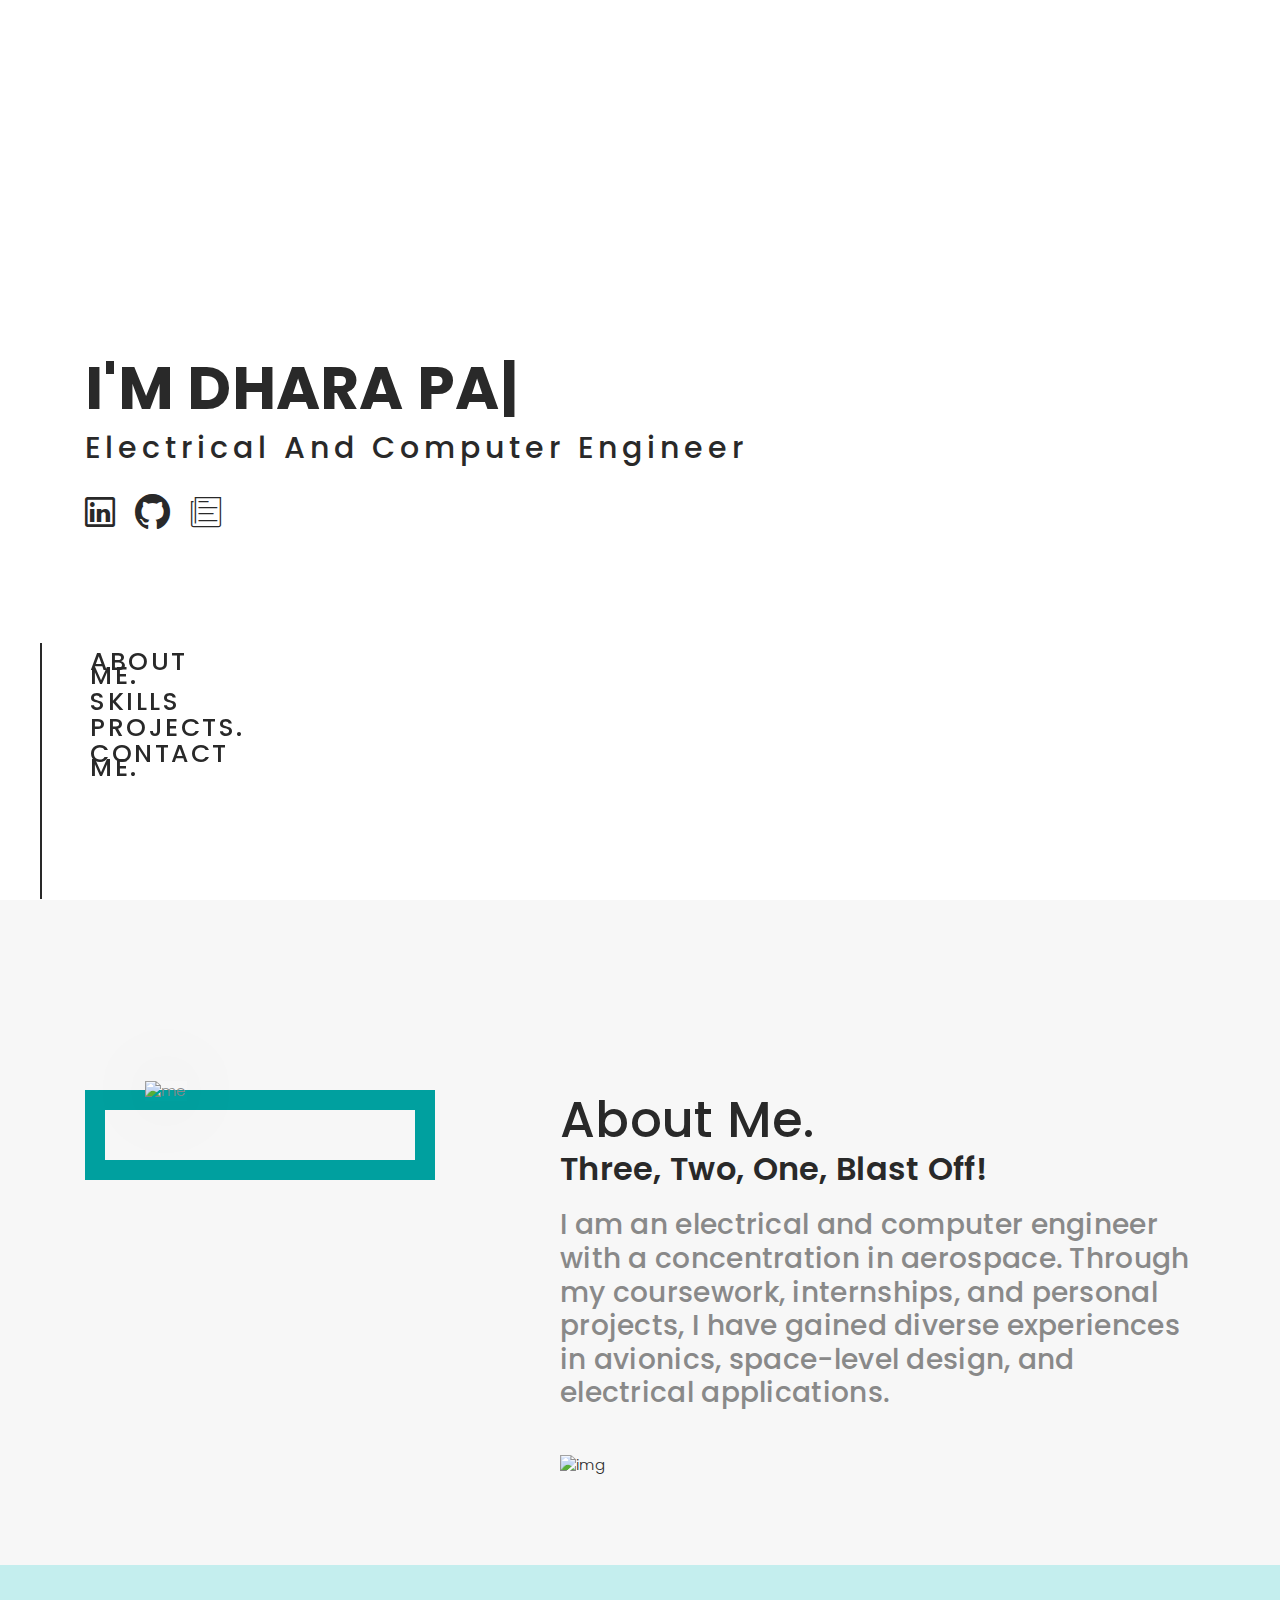
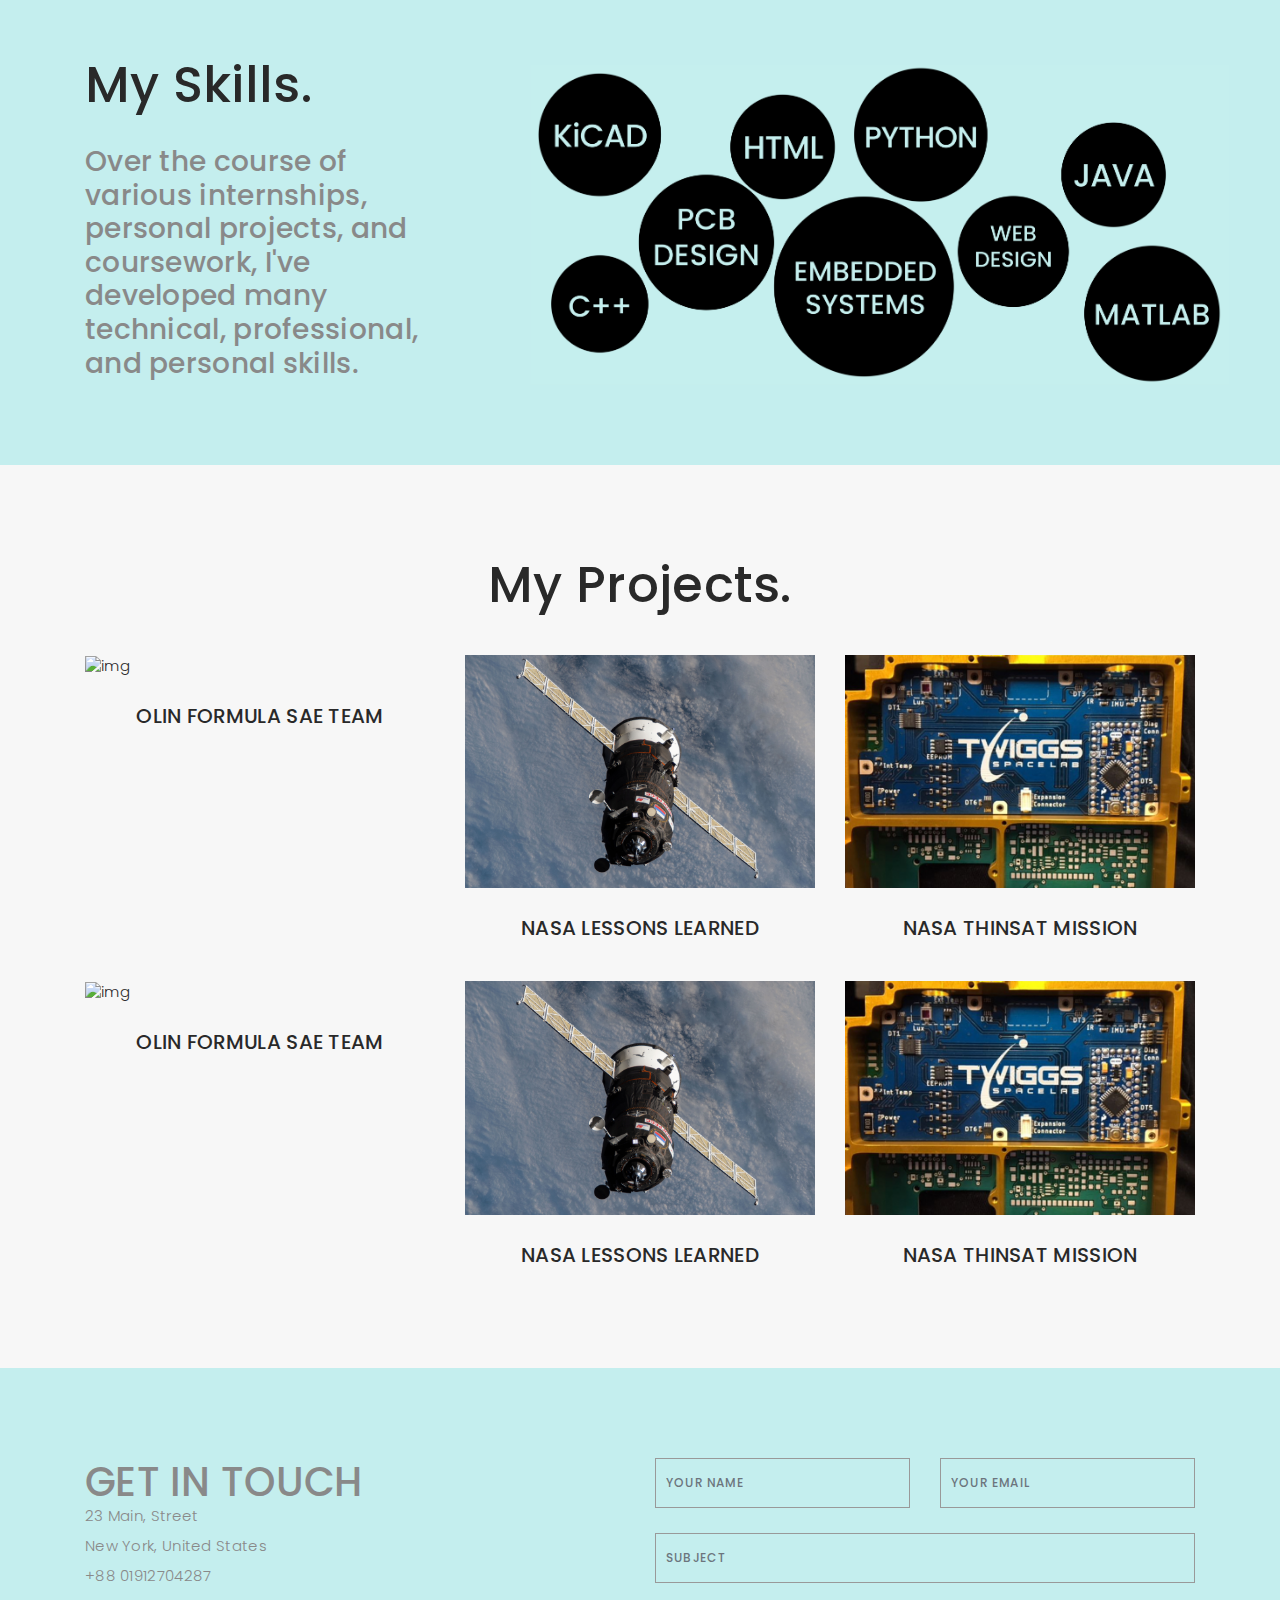
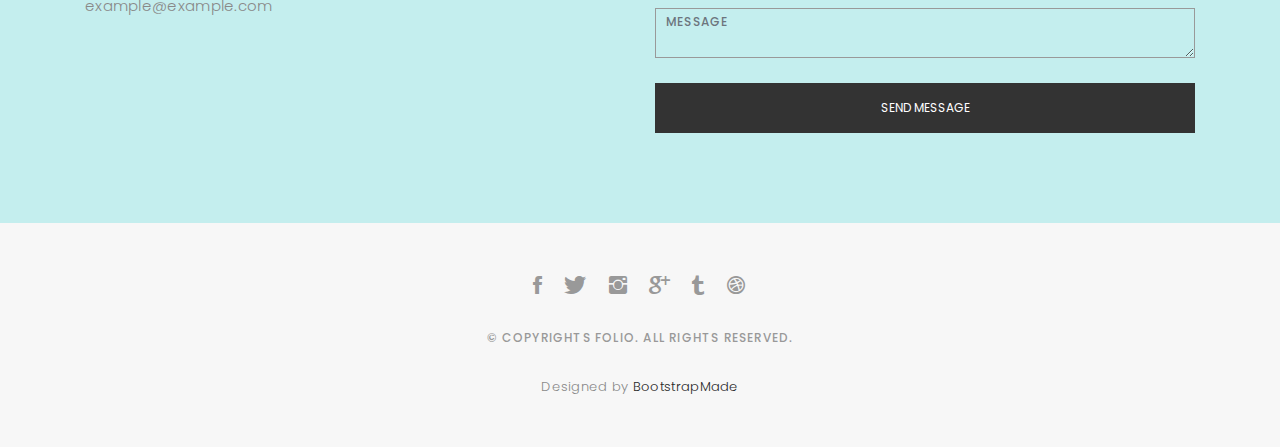
==== commit 219d2229: "nav bar" ====
--- a/docs/index.html
+++ b/docs/index.html
@@ -40,6 +40,32 @@
 </head>
 
 <body>
+
+  <!-- start section nav
+  <div id="navbar">
+    <nav class="side_bar">
+      <h5><a class="hover" href="#about">About Me.</a></h5>
+      <br>
+      <h5><a class="hover" href="#services">Skills.</a></h5>
+      <br>
+      <h5><a class="hover" href="#journal">Projects.</a></h5>
+      <br>
+      <h5><a class="hover" href="#contact">Contact Me.</a></h5>
+    </nav>
+  </div> -->
+
+  <nav class="side_bar">
+    <ul id="navbar">
+      <li><a href="#about">About Me.</a></li>
+      <li><a href="#services">Skills</a></li>
+      <li><a href="#journal">Projects.</a></li>
+      <li><a href="#contact">Contact Me.</a></li>
+    </ul>
+  </nav>
+
+
+
+  <!-- end section nav -->
 
   <!-- start section header -->
   <div id="header" class="home">
@@ -84,6 +110,8 @@
                 experiences in avionics, space-level
                 design, and electrical applications.</h3>
 
+            <a href="aboutme.html"><img src="images/aboutme.png" class="img-responsive" alt="img"></a>
+
           </div>
         </div>
 
--- a/docs/css/style.css
+++ b/docs/css/style.css
@@ -25,6 +25,7 @@
   -o-box-sizing: border-box;
   -webkit-box-sizing: border-box;
   box-sizing: border-box;
+
 }
 
 h1, h2, h3, h4, h5, h6 {
@@ -44,25 +45,25 @@
 
 a {
   color: #292929;
+  -moz-transition: all 0.5s ease-in-out 0s;
+  -ms-transition: all 0.5s ease-in-out 0s;
+  -o-transition: all 0.5s ease-in-out 0s;
+  -webkit-transition: all 0.5s ease-in-out 0s;
+  transition: all 0.5s ease-in-out 0.1s;
+
+}
+
+a:hover {
+  -moz-transition: all 0.5s ease-in-out 0s;
+  -ms-transition: all 0.5s ease-in-out 0s;
+  -o-transition: all 0.5s ease-in-out 0s;
+  -webkit-transition: all 0.5s ease-in-out 0s;
+  transition: all 0.5s ease-in-out 0.1s;
   text-decoration: none !important;
-  -moz-transition: all 0.5s ease-in-out 0s;
-  -ms-transition: all 0.5s ease-in-out 0s;
-  -o-transition: all 0.5s ease-in-out 0s;
-  -webkit-transition: all 0.5s ease-in-out 0s;
-  transition: all 0.5s ease-in-out 0s;
-}
-
-a:hover {
-  -moz-transition: all 0.5s ease-in-out 0s;
-  -ms-transition: all 0.5s ease-in-out 0s;
-  -o-transition: all 0.5s ease-in-out 0s;
-  -webkit-transition: all 0.5s ease-in-out 0s;
-  transition: all 0.5s ease-in-out 0s;
-}
-
-a:hover, a:focus {
+}
+
+a:hover, a:focus, a:active {
   color: #00A09F;
-  text-decoration: underline;
 }
 
 nav ul li a {
@@ -130,6 +131,8 @@
   margin-bottom: 30px;
 }
 
+
+
 .form-control {
   background-color: transparent;
   border: 1px solid #999;
@@ -178,14 +181,21 @@
 
 nav {
   position: fixed;
-  background: #fff;
   z-index: 1000;
-  width: 100%;
-  padding: 20px;
-  display: none;
-  -webkit-box-shadow: 0px 2px 92px 0px rgba(0, 0, 0, 0.18);
-  -moz-box-shadow: 0px 2px 92px 0px rgba(0, 0, 0, 0.18);
-  box-shadow: 0px 2px 92px 0px rgba(0, 0, 0, 0.18);
+  width: 50%;
+  display: block;
+  margin-right: 10px
+}
+
+.side_bar {
+    display: block;
+    width: 2px;
+    height: 16rem;
+    background-color: #292929;
+    left: 40px;
+    top: 40.2rem;
+    position: fixed;
+    margin-right: 10px;
 }
 
 .nav-menu {
@@ -195,27 +205,21 @@
   padding-top: 16px;
 }
 
-nav ul li {
-  float: left;
-  margin-right: 15px;
-  font-family: 'Poppins', sans-serif;
-  font-size: 14px;
-  margin-left: 40px;
-}
-
-nav ul li a {
-  padding: 2px 0 0 0;
-  position: relative;
+nav ul li{
   display: block;
-  font-size: 14px;
-  color: #999999;
+  margin-top: 10px;
+}
+
+nav ul li a{
+  position: relative;
+  display: block;
+  font-size: 25px;
+  color: #292929;
   font-family: 'Poppins', helvetica;
-  font-weight: 500;
-  line-height: 16px;
-  text-transform: uppercase;
-  letter-spacing: 0.02em;
-  text-transform: capitalize;
-}
+  left: 10px;
+  background-color: #00A09F;
+}
+
 
 .logo {
   float: left;
@@ -332,6 +336,10 @@
   margin-bottom: 20px;
 }
 
+#about .about-descr img{
+  margin-top: 45px;
+  width: 20%;
+}
 /*-----------------------------------------------------------------------------------*/
 /*   Services
 /*-----------------------------------------------------------------------------------*/
@@ -358,7 +366,7 @@
   display: block;
 }
 
-#services .services-block h1 {
+.services-block h1 {
   font-size: 50px;
   font-style: bold;
   font-family: inherit;
@@ -366,7 +374,7 @@
   margin-bottom: 30px
 }
 
-#services .services-img img {
+.services-img img {
   width: 110%;
   margin-top: 10px;
   margin-left: -30px;
@@ -388,7 +396,7 @@
 
 
 .services-carousel  .owl-stage-outer {
-  overflow: hidden;
+  overflow: visible;
 }
 
 .services-carousel .owl-dots {
@@ -412,10 +420,6 @@
   background-color: #00A09F;
 }
 
-.owl-nav {
-  display: none;
-}
-
 
 /*-----------------------------------------------------------------------------------*/
 /*  Portfolio
